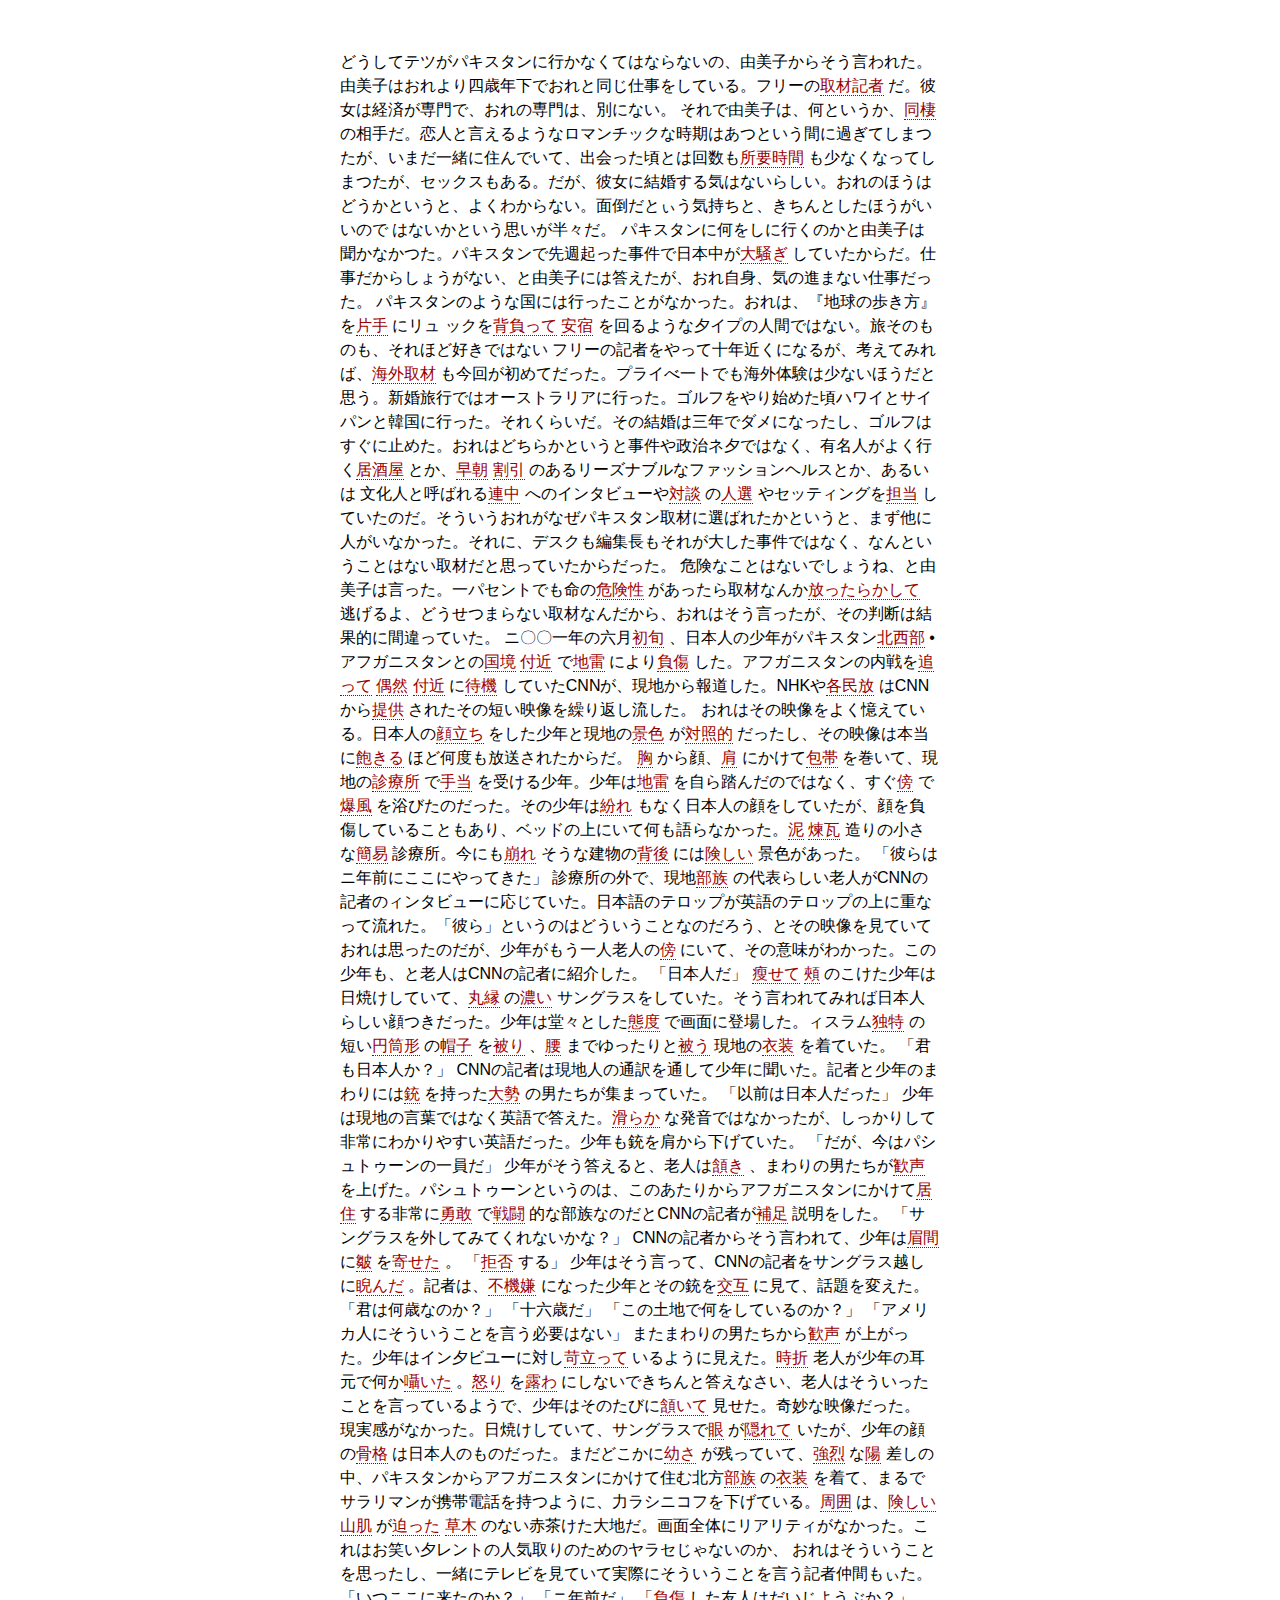
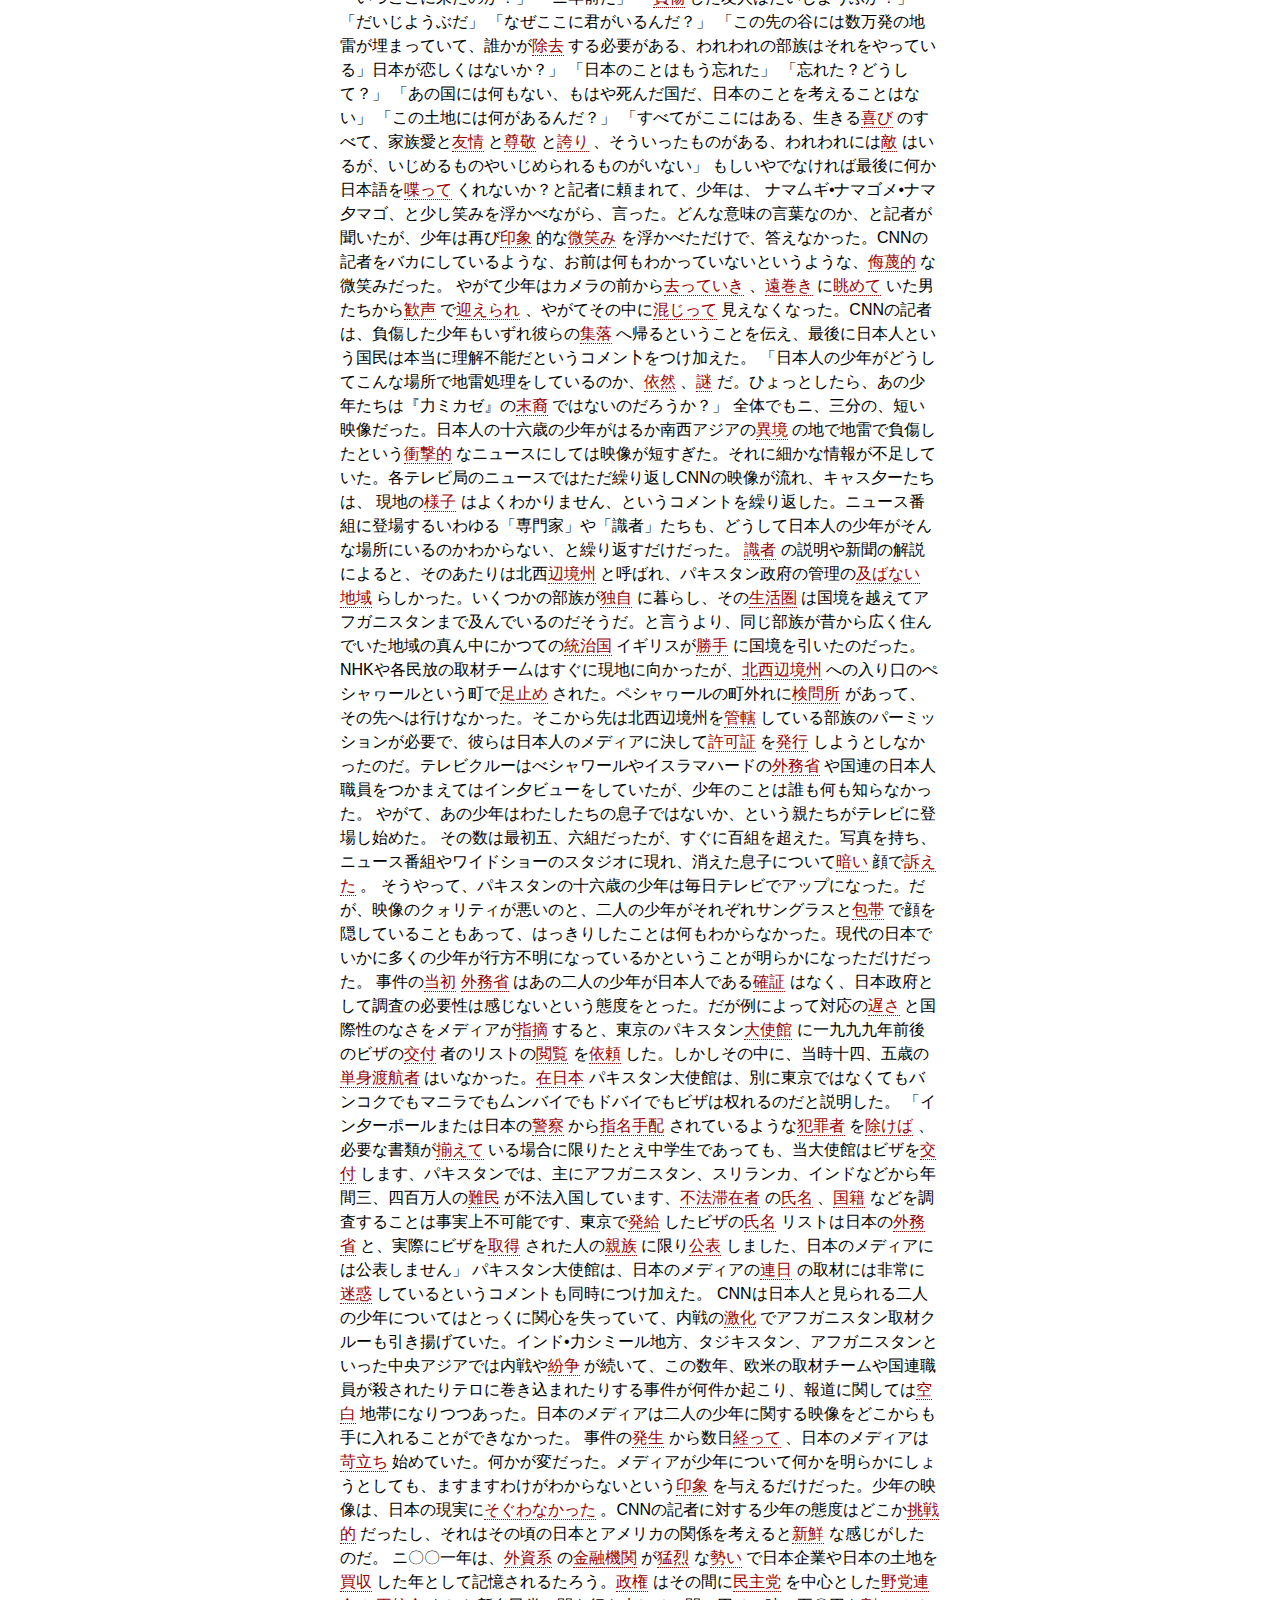
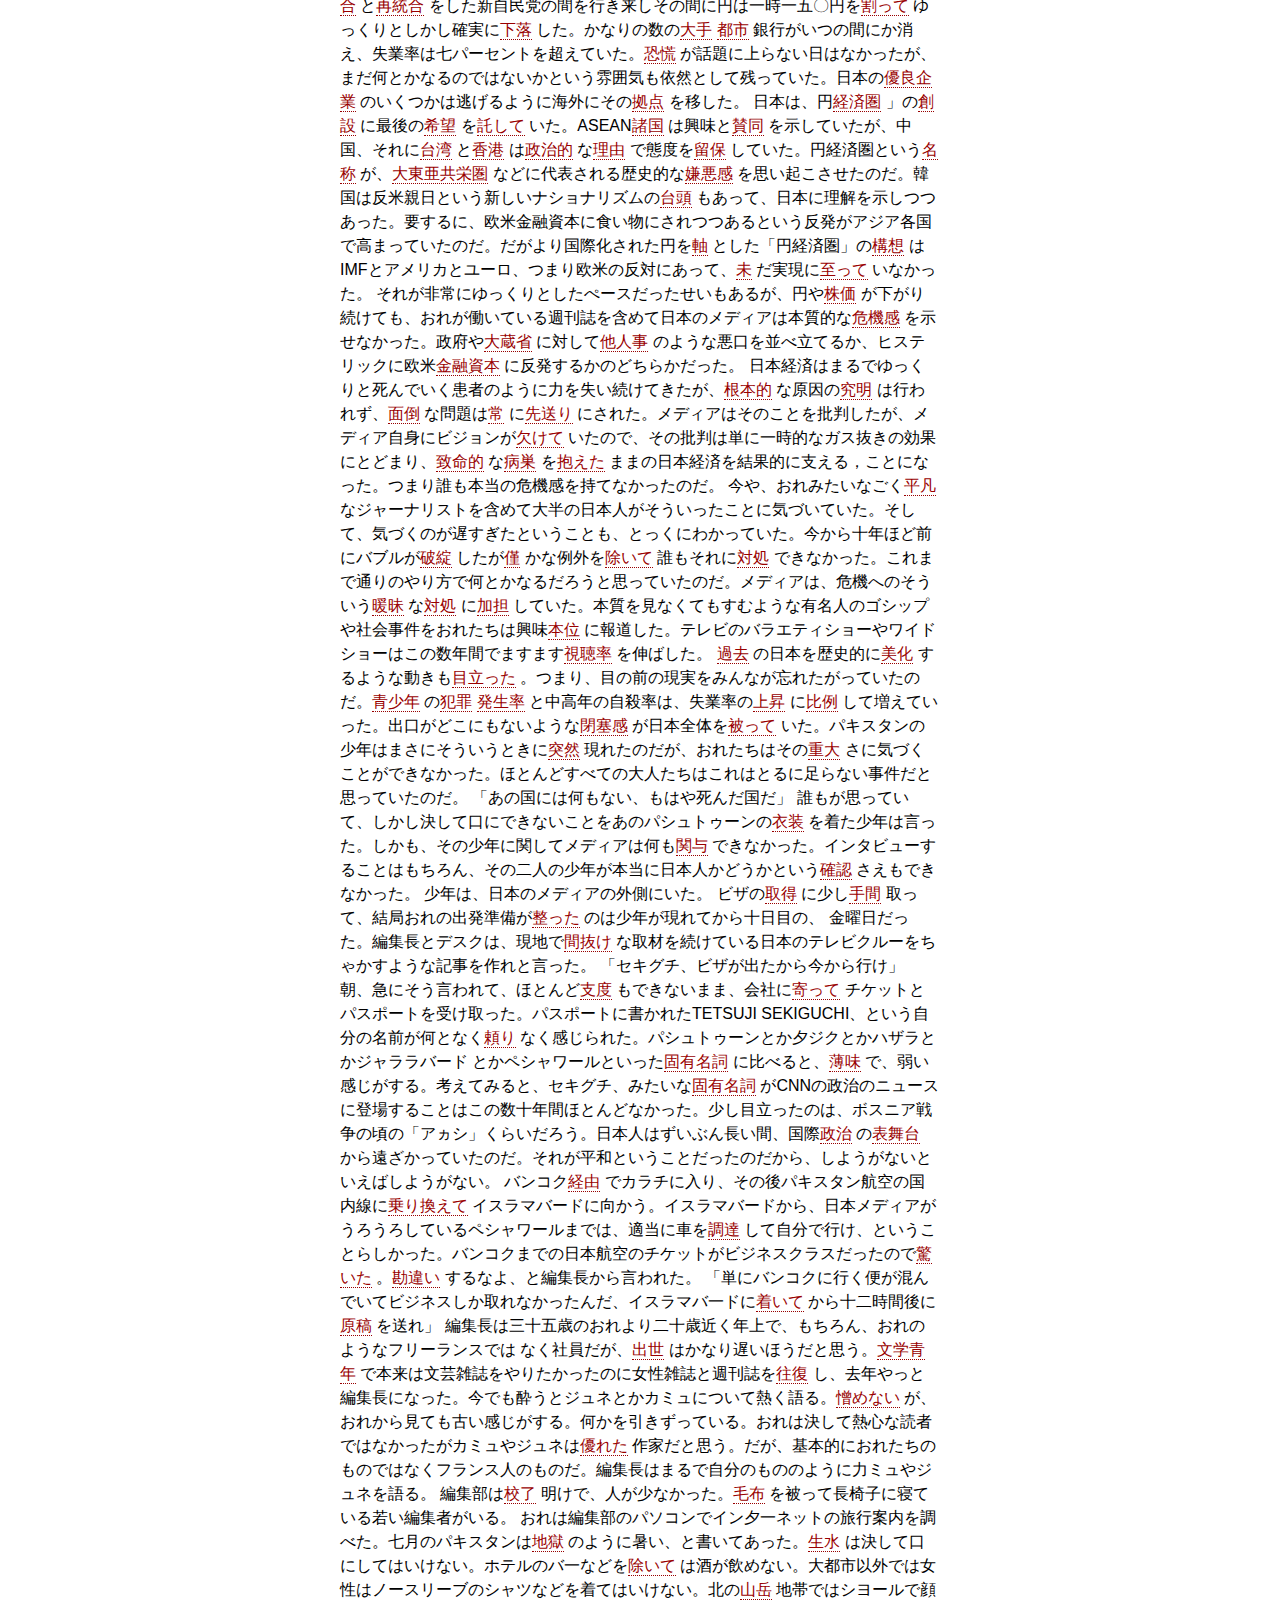
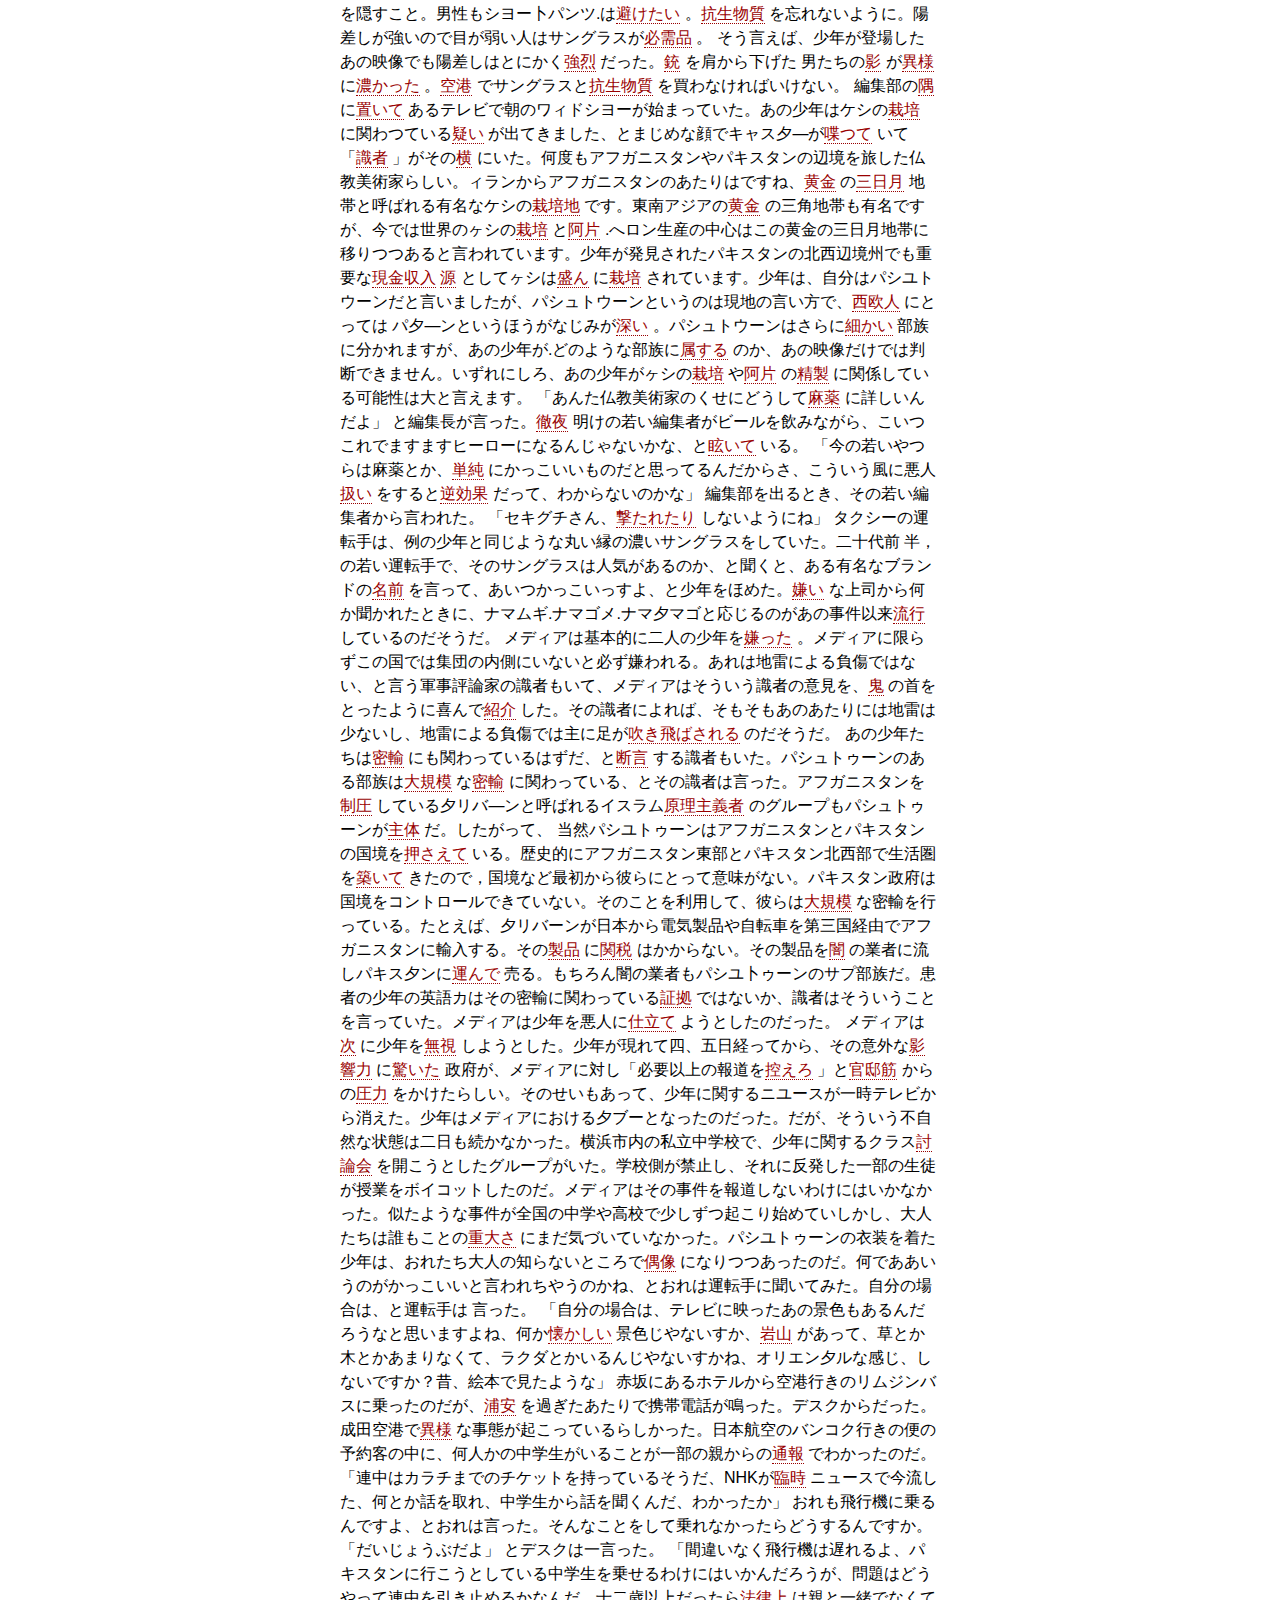
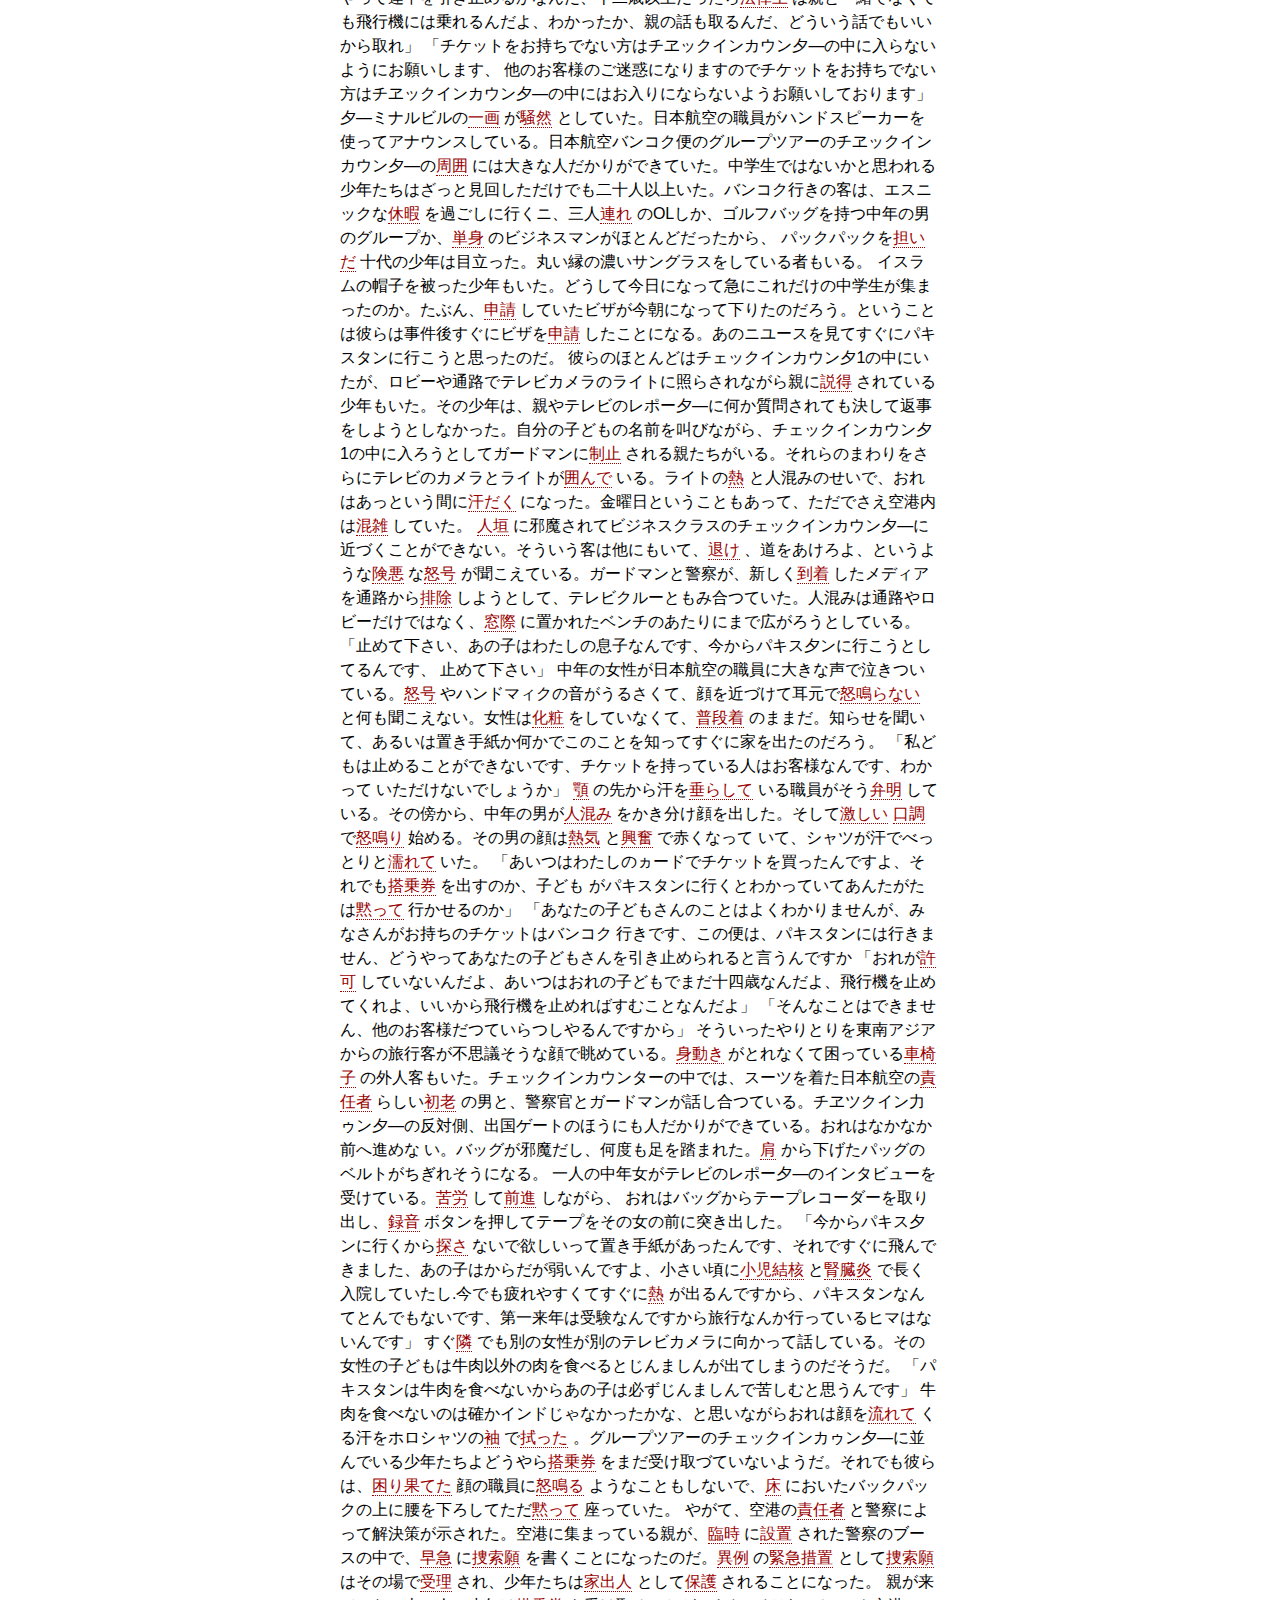
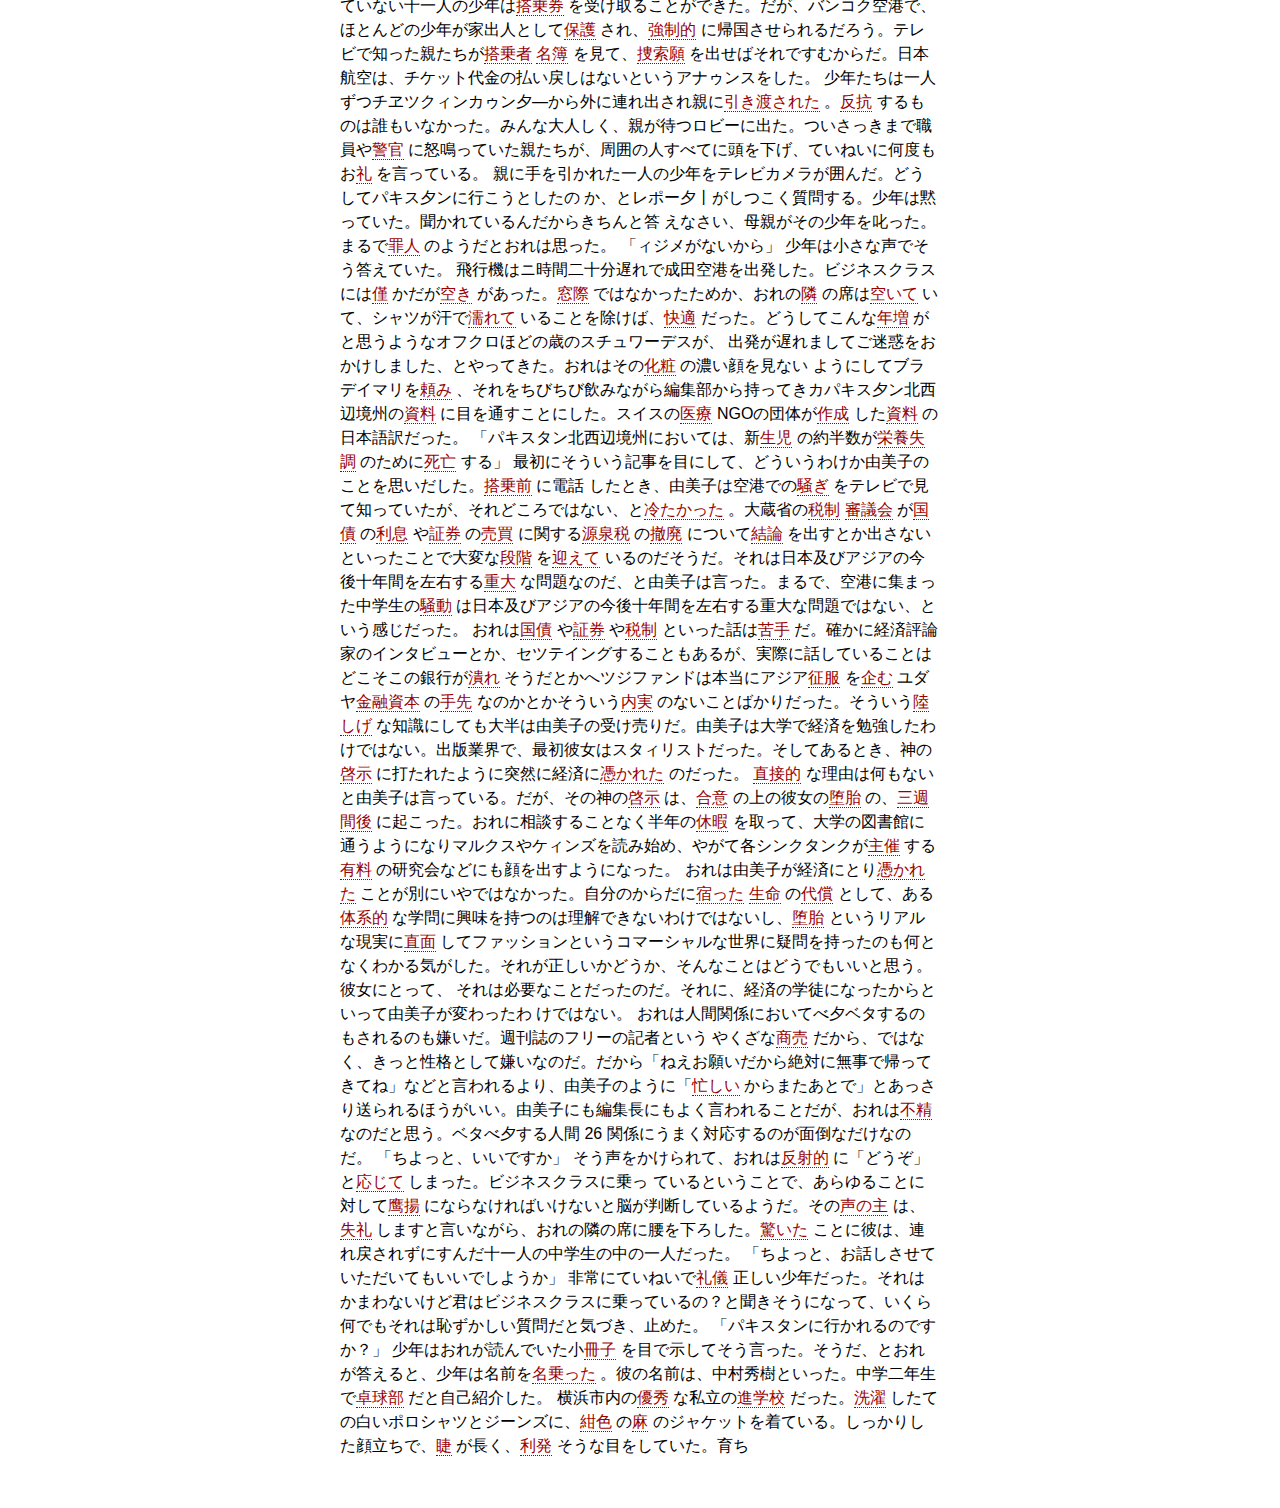
==== murakami 1-23.html @ 777ee93a "japanese text" ====
<!DOCTYPE HTML PUBLIC '-//W3C//DTD HTML 4.01//EN'

"http://www.w3.org/TR/html4/strictdtd" >

<html xmlns="http://www.w3.org/1999/xhtml" xml:lang="jp" lang="jp">

<head>

<meta http-equiv="Content-Type" content="text/html; charset=utf-8">

    <Title>

        Murakami Chapter 1

    </Title>

<link rel="stylesheet" type="text/css" href="style.css" />

</head><body>

<p id="text">


どうしてテツがパキスタンに行かなくてはならないの、由美子からそう言われた。
由美子はおれより四歳年下でおれと同じ仕事をしている。フリーの<span class="hotspot" onmouseover="tooltip.show('<strong>しゅざいきしゃ -  freelance journalist</strong>');" onmouseout="tooltip.hide();">取材記者</span>
だ。彼女は経済が専門で、おれの専門は、別にない。
それで由美子は、何というか、<span class="hotspot" onmouseover="tooltip.show('<strong>どうせい -  cohabitation</strong>');" onmouseout="tooltip.hide();">同棲</span>
の相手だ。恋人と言えるようなロマンチックな時期はあつという間に過ぎてしまつたが、いまだ一緒に住んでいて、出会った頃とは回数も<span class="hotspot" onmouseover="tooltip.show('<strong>しょようじかん -  required time</strong>');" onmouseout="tooltip.hide();">所要時間</span>
も少なくなってしまつたが、セックスもある。だが、彼女に結婚する気はないらしい。おれのほうはどうかというと、よくわからない。面倒だとぃう気持ちと、きちんとしたほうがいいので はないかという思いが半々だ。
パキスタンに何をしに行くのかと由美子は聞かなかつた。パキスタンで先週起った事件で日本中が<span class="hotspot" onmouseover="tooltip.show('<strong>おおさわぎ -  commotion</strong>');" onmouseout="tooltip.hide();">大騒ぎ</span>
していたからだ。仕事だからしょうがない、と由美子には答えたが、おれ自身、気の進まない仕事だった。
パキスタンのような国には行ったことがなかった。おれは、『地球の歩き方』を<span class="hotspot" onmouseover="tooltip.show('<strong>かたて -  one hand</strong>');" onmouseout="tooltip.hide();">片手</span>
にリュ ックを<span class="hotspot" onmouseover="tooltip.show('<strong>せおう -  be burdened</strong>');" onmouseout="tooltip.hide();">背負って</span>
<span class="hotspot" onmouseover="tooltip.show('<strong>やすやど -  cheap hotel</strong>');" onmouseout="tooltip.hide();">安宿</span>
を回るような夕イプの人間ではない。旅そのものも、それほど好きではない
フリーの記者をやって十年近くになるが、考えてみれば、<span class="hotspot" onmouseover="tooltip.show('<strong>かいがいしゅざい -  overseas reporting</strong>');" onmouseout="tooltip.hide();">海外取材</span>
も今回が初めてだった。プライべ一トでも海外体験は少ないほうだと思う。新婚旅行ではオーストラリアに行った。ゴルフをやり始めた頃ハワイとサイパンと韓国に行った。それくらいだ。その結婚は三年でダメになったし、ゴルフはすぐに止めた。おれはどちらかというと事件や政治ネ夕ではなく、有名人がよく行く<span class="hotspot" onmouseover="tooltip.show('<strong>いざかや -  izakaya</strong>');" onmouseout="tooltip.hide();">居酒屋</span>
とか、<span class="hotspot" onmouseover="tooltip.show('<strong>そうちょう -  early morning</strong>');" onmouseout="tooltip.hide();">早朝</span>
<span class="hotspot" onmouseover="tooltip.show('<strong>わりびき -  discount</strong>');" onmouseout="tooltip.hide();">割引</span>
のあるリーズナブルなファッションヘルスとか、あるいは 文化人と呼ばれる<span class="hotspot" onmouseover="tooltip.show('<strong>れんちゅう -  gang</strong>');" onmouseout="tooltip.hide();">連中</span>
へのインタビューや<span class="hotspot" onmouseover="tooltip.show('<strong>たいだん -  talk</strong>');" onmouseout="tooltip.hide();">対談</span>
の<span class="hotspot" onmouseover="tooltip.show('<strong>じんせん -  personnel selection</strong>');" onmouseout="tooltip.hide();">人選</span>
やセッティングを<span class="hotspot" onmouseover="tooltip.show('<strong>たんとう -  being in charge</strong>');" onmouseout="tooltip.hide();">担当</span>
していたのだ。そういうおれがなぜパキスタン取材に選ばれたかというと、まず他に人がいなかった。それに、デスクも編集長もそれが大した事件ではなく、なんということはない取材だと思っていたからだった。
危険なことはないでしょうね、と由美子は言った。一パセントでも命の<span class="hotspot" onmouseover="tooltip.show('<strong>きけんせい -  danger</strong>');" onmouseout="tooltip.hide();">危険性</span>
があったら取材なんか<span class="hotspot" onmouseover="tooltip.show('<strong>ほったらかし -  leave alone</strong>');" onmouseout="tooltip.hide();">放ったらかして</span>
逃げるよ、どうせつまらない取材なんだから、おれはそう言ったが、その判断は結果的に間違っていた。
ニ〇〇一年の六月<span class="hotspot" onmouseover="tooltip.show('<strong>しょじゅん -  first ten days</strong>');" onmouseout="tooltip.hide();">初旬</span>
、日本人の少年がパキスタン<span class="hotspot" onmouseover="tooltip.show('<strong>ほくせい -  northwest area</strong>');" onmouseout="tooltip.hide();">北西部</span>
•アフガニスタンとの<span class="hotspot" onmouseover="tooltip.show('<strong>こっきょう -  border</strong>');" onmouseout="tooltip.hide();">国境</span>
<span class="hotspot" onmouseover="tooltip.show('<strong>ふきん -  nearby</strong>');" onmouseout="tooltip.hide();">付近</span>
で<span class="hotspot" onmouseover="tooltip.show('<strong>じらい -  land mine</strong>');" onmouseout="tooltip.hide();">地雷</span>
により<span class="hotspot" onmouseover="tooltip.show('<strong>ふしょう -  injury</strong>');" onmouseout="tooltip.hide();">負傷</span>
した。アフガニスタンの内戦を<span class="hotspot" onmouseover="tooltip.show('<strong>おって -  later on</strong>');" onmouseout="tooltip.hide();">追って</span>
<span class="hotspot" onmouseover="tooltip.show('<strong>ぐうぜん -  coincidence</strong>');" onmouseout="tooltip.hide();">偶然</span>
<span class="hotspot" onmouseover="tooltip.show('<strong>ふきん -  nearby</strong>');" onmouseout="tooltip.hide();">付近</span>
に<span class="hotspot" onmouseover="tooltip.show('<strong>たいき -  standby</strong>');" onmouseout="tooltip.hide();">待機</span>
していたCNNが、現地から報道した。NHKや<span class="hotspot" onmouseover="tooltip.show('<strong>??? -  ???</strong>');" onmouseout="tooltip.hide();">各民放</span>
はCNNから<span class="hotspot" onmouseover="tooltip.show('<strong>ていきょう -  provide</strong>');" onmouseout="tooltip.hide();">提供</span>
されたその短い映像を繰り返し流した。
おれはその映像をよく憶えている。日本人の<span class="hotspot" onmouseover="tooltip.show('<strong>かおだち -  features</strong>');" onmouseout="tooltip.hide();">顔立ち</span>
をした少年と現地の<span class="hotspot" onmouseover="tooltip.show('<strong>けしき -  scenery</strong>');" onmouseout="tooltip.hide();">景色</span>
が<span class="hotspot" onmouseover="tooltip.show('<strong>たいしょうてき -  contrastive</strong>');" onmouseout="tooltip.hide();">対照的</span>
だったし、その映像は本当に<span class="hotspot" onmouseover="tooltip.show('<strong>あきる -  get tired</strong>');" onmouseout="tooltip.hide();">飽きる</span>
ほど何度も放送されたからだ。
<span class="hotspot" onmouseover="tooltip.show('<strong>むね -  chest</strong>');" onmouseout="tooltip.hide();">胸</span>
から顔、<span class="hotspot" onmouseover="tooltip.show('<strong>かた -  shoulder</strong>');" onmouseout="tooltip.hide();">肩</span>
にかけて<span class="hotspot" onmouseover="tooltip.show('<strong>ほうたい -  bandage</strong>');" onmouseout="tooltip.hide();">包帯</span>
を巻いて、現地の<span class="hotspot" onmouseover="tooltip.show('<strong>しんりょうしょ -  clinic</strong>');" onmouseout="tooltip.hide();">診療所</span>
で<span class="hotspot" onmouseover="tooltip.show('<strong>てあて -  medical care</strong>');" onmouseout="tooltip.hide();">手当</span>
を受ける少年。少年は<span class="hotspot" onmouseover="tooltip.show('<strong>じらい -  land mine</strong>');" onmouseout="tooltip.hide();">地雷</span>
を自ら踏んだのではなく、すぐ<span class="hotspot" onmouseover="tooltip.show('<strong>わき -  proximity</strong>');" onmouseout="tooltip.hide();">傍</span>
で<span class="hotspot" onmouseover="tooltip.show('<strong>ばくふう -  bomb blast</strong>');" onmouseout="tooltip.hide();">爆風</span>
を浴びたのだった。その少年は<span class="hotspot" onmouseover="tooltip.show('<strong>まぎれ -  confusion</strong>');" onmouseout="tooltip.hide();">紛れ</span>
もなく日本人の顔をしていたが、顔を負傷していることもあり、ベッドの上にいて何も語らなかった。<span class="hotspot" onmouseover="tooltip.show('<strong>どろ -  mud</strong>');" onmouseout="tooltip.hide();">泥</span>
<span class="hotspot" onmouseover="tooltip.show('<strong>レンガ -  brick</strong>');" onmouseout="tooltip.hide();">煉瓦</span>
造りの小さな<span class="hotspot" onmouseover="tooltip.show('<strong>かんい -  simplified</strong>');" onmouseout="tooltip.hide();">簡易</span>
診療所。今にも<span class="hotspot" onmouseover="tooltip.show('<strong>くずれ -  crumble</strong>');" onmouseout="tooltip.hide();">崩れ</span>
そうな建物の<span class="hotspot" onmouseover="tooltip.show('<strong>はいご -  background</strong>');" onmouseout="tooltip.hide();">背後</span>
には<span class="hotspot" onmouseover="tooltip.show('<strong>けわしい -  bold or critical or steep</strong>');" onmouseout="tooltip.hide();">険しい</span>
景色があった。
「彼らはニ年前にここにやってきた」
診療所の外で、現地<span class="hotspot" onmouseover="tooltip.show('<strong>ぶぞく -  tribe</strong>');" onmouseout="tooltip.hide();">部族</span>
の代表らしい老人がCNNの記者のィンタビューに応じていた。日本語のテロップが英語のテロップの上に重なって流れた。「彼ら」というのはどういうことなのだろう、とその映像を見ていておれは思ったのだが、少年がもう一人老人の<span class="hotspot" onmouseover="tooltip.show('<strong>わき -  proximity</strong>');" onmouseout="tooltip.hide();">傍</span>
にいて、その意味がわかった。この少年も、と老人はCNNの記者に紹介した。
「日本人だ」
<span class="hotspot" onmouseover="tooltip.show('<strong>やせる -  thin</strong>');" onmouseout="tooltip.hide();">瘦せて</span>
<span class="hotspot" onmouseover="tooltip.show('<strong>ほお -  cheek</strong>');" onmouseout="tooltip.hide();">頰</span>
のこけた少年は日焼けしていて、<span class="hotspot" onmouseover="tooltip.show('<strong>まるふち -  round rim</strong>');" onmouseout="tooltip.hide();">丸縁</span>
の<span class="hotspot" onmouseover="tooltip.show('<strong>こい -  strong</strong>');" onmouseout="tooltip.hide();">濃い</span>
サングラスをしていた。そう言われてみれば日本人らしい顔つきだった。少年は堂々とした<span class="hotspot" onmouseover="tooltip.show('<strong>たいど -  attitude</strong>');" onmouseout="tooltip.hide();">態度</span>
で画面に登場した。ィスラム<span class="hotspot" onmouseover="tooltip.show('<strong>どくとく -  peculiar</strong>');" onmouseout="tooltip.hide();">独特</span>
の短い<span class="hotspot" onmouseover="tooltip.show('<strong>えんとうけい -  cylindrical</strong>');" onmouseout="tooltip.hide();">円筒形</span>
の<span class="hotspot" onmouseover="tooltip.show('<strong>ぼうし -  hat</strong>');" onmouseout="tooltip.hide();">帽子</span>
を<span class="hotspot" onmouseover="tooltip.show('<strong>かぶり -  cover</strong>');" onmouseout="tooltip.hide();">被り</span>
、<span class="hotspot" onmouseover="tooltip.show('<strong>コシ -  back</strong>');" onmouseout="tooltip.hide();">腰</span>
までゆったりと<span class="hotspot" onmouseover="tooltip.show('<strong>おおう -  cover</strong>');" onmouseout="tooltip.hide();">被う</span>
現地の<span class="hotspot" onmouseover="tooltip.show('<strong>いしょう -  apparel</strong>');" onmouseout="tooltip.hide();">衣装</span>
を着ていた。
「君も日本人か？」
CNNの記者は現地人の通訳を通して少年に聞いた。記者と少年のまわりには<span class="hotspot" onmouseover="tooltip.show('<strong>じゅう -  gun</strong>');" onmouseout="tooltip.hide();">銃</span>
を持った<span class="hotspot" onmouseover="tooltip.show('<strong>たいせい -  general trend</strong>');" onmouseout="tooltip.hide();">大勢</span>
の男たちが集まっていた。
「以前は日本人だった」
少年は現地の言葉ではなく英語で答えた。<span class="hotspot" onmouseover="tooltip.show('<strong>なめらか -  fluently</strong>');" onmouseout="tooltip.hide();">滑らか</span>
な発音ではなかったが、しっかりして非常にわかりやすい英語だった。少年も銃を肩から下げていた。
「だが、今はパシュトゥーンの一員だ」
少年がそう答えると、老人は<span class="hotspot" onmouseover="tooltip.show('<strong>うなずき -  nod</strong>');" onmouseout="tooltip.hide();">頷き</span>
、まわりの男たちが<span class="hotspot" onmouseover="tooltip.show('<strong>かんせい -  cheer</strong>');" onmouseout="tooltip.hide();">歓声</span>
を上げた。パシュトゥーンというのは、このあたりからアフガニスタンにかけて<span class="hotspot" onmouseover="tooltip.show('<strong>きょじゅうする -  reside</strong>');" onmouseout="tooltip.hide();">居住</span>
する非常に<span class="hotspot" onmouseover="tooltip.show('<strong>ゆうかん -  heroic</strong>');" onmouseout="tooltip.hide();">勇敢</span>
で<span class="hotspot" onmouseover="tooltip.show('<strong>せんとう -  battle</strong>');" onmouseout="tooltip.hide();">戦闘</span>
的な部族なのだとCNNの記者が<span class="hotspot" onmouseover="tooltip.show('<strong>ほそく -  supplement</strong>');" onmouseout="tooltip.hide();">補足</span>
説明をした。
「サングラスを外してみてくれないかな？」
CNNの記者からそう言われて、少年は<span class="hotspot" onmouseover="tooltip.show('<strong>みけん -  between eye brows</strong>');" onmouseout="tooltip.hide();">眉間</span>
に<span class="hotspot" onmouseover="tooltip.show('<strong>しわ -  wrinkles</strong>');" onmouseout="tooltip.hide();">皺</span>
を<span class="hotspot" onmouseover="tooltip.show('<strong>よせた -  unwrinkle??</strong>');" onmouseout="tooltip.hide();">寄せた</span>
。
「<span class="hotspot" onmouseover="tooltip.show('<strong>きょひ -  refusal</strong>');" onmouseout="tooltip.hide();">拒否</span>
する」
少年はそう言って、CNNの記者をサングラス越しに<span class="hotspot" onmouseover="tooltip.show('<strong>にらん -  stare</strong>');" onmouseout="tooltip.hide();">睨んだ</span>
。記者は、<span class="hotspot" onmouseover="tooltip.show('<strong>ふきげん -  pout</strong>');" onmouseout="tooltip.hide();">不機嫌</span>
になった少年とその銃を<span class="hotspot" onmouseover="tooltip.show('<strong>こうご -  mutual</strong>');" onmouseout="tooltip.hide();">交互</span>
に見て、話題を変えた。
「君は何歳なのか？」
「十六歳だ」
「この土地で何をしているのか？」
「アメリカ人にそういうことを言う必要はない」
またまわりの男たちから<span class="hotspot" onmouseover="tooltip.show('<strong>かんせい -  cheer</strong>');" onmouseout="tooltip.hide();">歓声</span>
が上がった。少年はイン夕ビユーに対し<span class="hotspot" onmouseover="tooltip.show('<strong>いらだた -  fidgety</strong>');" onmouseout="tooltip.hide();">苛立って</span>
いるように見えた。<span class="hotspot" onmouseover="tooltip.show('<strong>ときおり -  sometimes</strong>');" onmouseout="tooltip.hide();">時折</span>
老人が少年の耳元で何か<span class="hotspot" onmouseover="tooltip.show('<strong>ささやき -  whisper</strong>');" onmouseout="tooltip.hide();">囁いた</span>
。<span class="hotspot" onmouseover="tooltip.show('<strong>いかり -  anger</strong>');" onmouseout="tooltip.hide();">怒り</span>
を<span class="hotspot" onmouseover="tooltip.show('<strong>あらわ -  naked</strong>');" onmouseout="tooltip.hide();">露わ</span>
にしないできちんと答えなさい、老人はそういったことを言っているようで、少年はそのたびに<span class="hotspot" onmouseover="tooltip.show('<strong>うなずいて -  nod</strong>');" onmouseout="tooltip.hide();">頷いて</span>
見せた。奇妙な映像だった。 現実感がなかった。日焼けしていて、サングラスで<span class="hotspot" onmouseover="tooltip.show('<strong>まなこ -  eyeball</strong>');" onmouseout="tooltip.hide();">眼</span>
が<span class="hotspot" onmouseover="tooltip.show('<strong>かくれ -  hide</strong>');" onmouseout="tooltip.hide();">隠れて</span>
いたが、少年の顔の<span class="hotspot" onmouseover="tooltip.show('<strong>こっかく -  framework</strong>');" onmouseout="tooltip.hide();">骨格</span>
は日本人のものだった。まだどこかに<span class="hotspot" onmouseover="tooltip.show('<strong>おさなさ -  young??</strong>');" onmouseout="tooltip.hide();">幼さ</span>
が残っていて、<span class="hotspot" onmouseover="tooltip.show('<strong>きょうれつ -  severe</strong>');" onmouseout="tooltip.hide();">強烈</span>
な<span class="hotspot" onmouseover="tooltip.show('<strong>ひ -  sun</strong>');" onmouseout="tooltip.hide();">陽</span>
差しの中、パキスタンからアフガニスタンにかけて住む北方<span class="hotspot" onmouseover="tooltip.show('<strong>ぶぞく -  tribe</strong>');" onmouseout="tooltip.hide();">部族</span>
の<span class="hotspot" onmouseover="tooltip.show('<strong>いしょう -  apparel</strong>');" onmouseout="tooltip.hide();">衣装</span>
を着て、まるでサラリマンが携帯電話を持つように、力ラシニコフを下げている。<span class="hotspot" onmouseover="tooltip.show('<strong>しゅうい -  surroundings</strong>');" onmouseout="tooltip.hide();">周囲</span>
は、<span class="hotspot" onmouseover="tooltip.show('<strong>けわしい -  bold or critical or steep</strong>');" onmouseout="tooltip.hide();">険しい</span>
<span class="hotspot" onmouseover="tooltip.show('<strong>やまはだ -  hillside</strong>');" onmouseout="tooltip.hide();">山肌</span>
が<span class="hotspot" onmouseover="tooltip.show('<strong>せまる -  approach</strong>');" onmouseout="tooltip.hide();">迫った</span>
<span class="hotspot" onmouseover="tooltip.show('<strong>そうもく -  grass and trees</strong>');" onmouseout="tooltip.hide();">草木</span>
のない赤茶けた大地だ。画面全体にリアリティがなかった。これはお笑い夕レントの人気取りのためのヤラセじゃないのか、 おれはそういうことを思ったし、一緒にテレビを見ていて実際にそういうことを言う記者仲間もぃた。
「いつここに来たのか？」
「ニ年前だ」
「<span class="hotspot" onmouseover="tooltip.show('<strong>ふしょう -  injury</strong>');" onmouseout="tooltip.hide();">負傷</span>
した友人はだいじようぶか？」
「だいじようぶだ」
「なぜここに君がいるんだ？」
「この先の谷には数万発の地雷が埋まっていて、誰かが<span class="hotspot" onmouseover="tooltip.show('<strong>じょきょ -  removal</strong>');" onmouseout="tooltip.hide();">除去</span>
する必要がある、われわれの部族はそれをやっている」日本が恋しくはないか？」
「日本のことはもう忘れた」
「忘れた？どうして？」
「あの国には何もない、もはや死んだ国だ、日本のことを考えることはない」
「この土地には何があるんだ？」
「すべてがここにはある、生きる<span class="hotspot" onmouseover="tooltip.show('<strong>よろこび -  delight</strong>');" onmouseout="tooltip.hide();">喜び</span>
のすべて、家族愛と<span class="hotspot" onmouseover="tooltip.show('<strong>ゆうじょう -  friendship</strong>');" onmouseout="tooltip.hide();">友情</span>
と<span class="hotspot" onmouseover="tooltip.show('<strong>そんけい -  respect</strong>');" onmouseout="tooltip.hide();">尊敬</span>
と<span class="hotspot" onmouseover="tooltip.show('<strong>ほこり -  pride</strong>');" onmouseout="tooltip.hide();">誇り</span>
、そういったものがある、われわれには<span class="hotspot" onmouseover="tooltip.show('<strong>てき -  enemy</strong>');" onmouseout="tooltip.hide();">敵</span>
はいるが、いじめるものやいじめられるものがいない」
もしいやでなければ最後に何か日本語を<span class="hotspot" onmouseover="tooltip.show('<strong>しゃべくる -  chat</strong>');" onmouseout="tooltip.hide();">喋って</span>
くれないか？と記者に頼まれて、少年は、
ナマ厶ギ•ナマゴメ•ナマ夕マゴ、と少し笑みを浮かべながら、言った。どんな意味の言葉なのか、と記者が聞いたが、少年は再び<span class="hotspot" onmouseover="tooltip.show('<strong>いんしょう -  impress</strong>');" onmouseout="tooltip.hide();">印象</span>
的な<span class="hotspot" onmouseover="tooltip.show('<strong>ほほ笑み -  smile</strong>');" onmouseout="tooltip.hide();">微笑み</span>
を浮かべただけで、答えなかった。CNNの記者をバカにしているような、お前は何もわかっていないというような、<span class="hotspot" onmouseover="tooltip.show('<strong>ぶべつてき -  insulting</strong>');" onmouseout="tooltip.hide();">侮蔑的</span>
な微笑みだった。
やがて少年はカメラの前から<span class="hotspot" onmouseover="tooltip.show('<strong>去っていき -  left</strong>');" onmouseout="tooltip.hide();">去っていき</span>
、<span class="hotspot" onmouseover="tooltip.show('<strong>とおまき -  surrounding at a distance</strong>');" onmouseout="tooltip.hide();">遠巻き</span>
に<span class="hotspot" onmouseover="tooltip.show('<strong>ながめる -  look at</strong>');" onmouseout="tooltip.hide();">眺めて</span>
いた男たちから<span class="hotspot" onmouseover="tooltip.show('<strong>かんせい -  cheer</strong>');" onmouseout="tooltip.hide();">歓声</span>
で<span class="hotspot" onmouseover="tooltip.show('<strong>むかえ -  meeting</strong>');" onmouseout="tooltip.hide();">迎えられ</span>
、やがてその中に<span class="hotspot" onmouseover="tooltip.show('<strong>まじり -  mix</strong>');" onmouseout="tooltip.hide();">混じって</span>
見えなくなった。CNNの記者は、負傷した少年もいずれ彼らの<span class="hotspot" onmouseover="tooltip.show('<strong>しゅうらく -  village</strong>');" onmouseout="tooltip.hide();">集落</span>
へ帰るということを伝え、最後に日本人という国民は本当に理解不能だというコメン卜をつけ加えた。
「日本人の少年がどうしてこんな場所で地雷処理をしているのか、<span class="hotspot" onmouseover="tooltip.show('<strong>いぜん -  as it has been</strong>');" onmouseout="tooltip.hide();">依然</span>
、<span class="hotspot" onmouseover="tooltip.show('<strong>なぞ -  mystery</strong>');" onmouseout="tooltip.hide();">謎</span>
だ。ひょっとしたら、あの少年たちは『力ミカゼ』の<span class="hotspot" onmouseover="tooltip.show('<strong>まつえい -  descendant</strong>');" onmouseout="tooltip.hide();">末裔</span>
ではないのだろうか？」
全体でもニ、三分の、短い映像だった。日本人の十六歳の少年がはるか南西アジアの<span class="hotspot" onmouseover="tooltip.show('<strong>いきょう -  foreign</strong>');" onmouseout="tooltip.hide();">異境</span>
の地で地雷で負傷したという<span class="hotspot" onmouseover="tooltip.show('<strong>しょうげきてき -  devasting</strong>');" onmouseout="tooltip.hide();">衝撃的</span>
なニュースにしては映像が短すぎた。それに細かな情報が不足していた。各テレビ局のニュースではただ繰り返しCNNの映像が流れ、キャス夕ーたちは、 現地の<span class="hotspot" onmouseover="tooltip.show('<strong>ようす -  situation</strong>');" onmouseout="tooltip.hide();">様子</span>
はよくわかりません、というコメントを繰り返した。ニュース番組に登場するいわゆる「専門家」や「識者」たちも、どうして日本人の少年がそんな場所にいるのかわからない、と繰り返すだけだった。
<span class="hotspot" onmouseover="tooltip.show('<strong>しきしゃ -  informed person</strong>');" onmouseout="tooltip.hide();">識者</span>
の説明や新聞の解説によると、そのあたりは北西<span class="hotspot" onmouseover="tooltip.show('<strong>へんきょう -  remote region</strong>');" onmouseout="tooltip.hide();">辺境州</span>
と呼ばれ、パキスタン政府の管理の<span class="hotspot" onmouseover="tooltip.show('<strong>およばない -  unnecessary</strong>');" onmouseout="tooltip.hide();">及ばない</span>
<span class="hotspot" onmouseover="tooltip.show('<strong>ちいき -  region</strong>');" onmouseout="tooltip.hide();">地域</span>
らしかった。いくつかの部族が<span class="hotspot" onmouseover="tooltip.show('<strong>どくじ -  original</strong>');" onmouseout="tooltip.hide();">独自</span>
に暮らし、その<span class="hotspot" onmouseover="tooltip.show('<strong>せいかつけん -  sphere of existence</strong>');" onmouseout="tooltip.hide();">生活圏</span>
は国境を越えてアフガニスタンまで及んでいるのだそうだ。と言うより、同じ部族が昔から広く住んでいた地域の真ん中にかつての<span class="hotspot" onmouseover="tooltip.show('<strong>とうちこく -  governing country</strong>');" onmouseout="tooltip.hide();">統治国</span>
イギリスが<span class="hotspot" onmouseover="tooltip.show('<strong>かって -  convenience</strong>');" onmouseout="tooltip.hide();">勝手</span>
に国境を引いたのだった。
NHKや各民放の取材チー厶はすぐに現地に向かったが、<span class="hotspot" onmouseover="tooltip.show('<strong>ほくせいへんきょう -  remote northwest region</strong>');" onmouseout="tooltip.hide();">北西辺境州</span>
への入り口のぺシャヮールという町で<span class="hotspot" onmouseover="tooltip.show('<strong>あしどめ -  house arrest</strong>');" onmouseout="tooltip.hide();">足止め</span>
された。ペシャヮールの町外れに<span class="hotspot" onmouseover="tooltip.show('<strong>けんもんじょ -  check station</strong>');" onmouseout="tooltip.hide();">検問所</span>
があって、その先へは行けなかった。そこから先は北西辺境州を<span class="hotspot" onmouseover="tooltip.show('<strong>かんかつ -  control</strong>');" onmouseout="tooltip.hide();">管轄</span>
している部族のパーミッションが必要で、彼らは日本人のメディアに決して<span class="hotspot" onmouseover="tooltip.show('<strong>きょかしょう -  permit</strong>');" onmouseout="tooltip.hide();">許可証</span>
を<span class="hotspot" onmouseover="tooltip.show('<strong>はっこう -  issue</strong>');" onmouseout="tooltip.hide();">発行</span>
しようとしなかったのだ。テレビクルーはべシャワールやイスラマハードの<span class="hotspot" onmouseover="tooltip.show('<strong>がいむしょう -  Ministry of Foreign Affairs</strong>');" onmouseout="tooltip.hide();">外務省</span>
や国連の日本人職員をつかまえてはイン夕ビューをしていたが、少年のことは誰も何も知らなかった。
やがて、あの少年はわたしたちの息子ではないか、という親たちがテレビに登場し始めた。 その数は最初五、六組だったが、すぐに百組を超えた。写真を持ち、ニュース番組やワイドショーのスタジオに現れ、消えた息子について<span class="hotspot" onmouseover="tooltip.show('<strong>くらい -  dark</strong>');" onmouseout="tooltip.hide();">暗い</span>
顔で<span class="hotspot" onmouseover="tooltip.show('<strong>うったえ -  lawsuit</strong>');" onmouseout="tooltip.hide();">訴えた</span>
。
そうやって、パキスタンの十六歳の少年は毎日テレビでアップになった。だが、映像のクォリティが悪いのと、二人の少年がそれぞれサングラスと<span class="hotspot" onmouseover="tooltip.show('<strong>ほうたい -  bandage</strong>');" onmouseout="tooltip.hide();">包帯</span>
で顔を隠していることもあって、はっきりしたことは何もわからなかった。現代の日本でいかに多くの少年が行方不明になっているかということが明らかになっただけだった。
事件の<span class="hotspot" onmouseover="tooltip.show('<strong>とうしょ -  at the beginning</strong>');" onmouseout="tooltip.hide();">当初</span>
<span class="hotspot" onmouseover="tooltip.show('<strong>がいむしょう -  Ministry of Foreign Affairs</strong>');" onmouseout="tooltip.hide();">外務省</span>
はあの二人の少年が日本人である<span class="hotspot" onmouseover="tooltip.show('<strong>かくしょう -  proof</strong>');" onmouseout="tooltip.hide();">確証</span>
はなく、日本政府として調査の必要性は感じないという態度をとった。だが例によって対応の<span class="hotspot" onmouseover="tooltip.show('<strong>おそさ -  slowness</strong>');" onmouseout="tooltip.hide();">遅さ</span>
と国際性のなさをメディアが<span class="hotspot" onmouseover="tooltip.show('<strong>してき -  pointout</strong>');" onmouseout="tooltip.hide();">指摘</span>
すると、東京のパキスタン<span class="hotspot" onmouseover="tooltip.show('<strong>たいしかん -  embassy</strong>');" onmouseout="tooltip.hide();">大使館</span>
に一九九九年前後のビザの<span class="hotspot" onmouseover="tooltip.show('<strong>こうふ -  deliver</strong>');" onmouseout="tooltip.hide();">交付</span>
者のリストの<span class="hotspot" onmouseover="tooltip.show('<strong>えつらん -  inspection</strong>');" onmouseout="tooltip.hide();">閲覧</span>
を<span class="hotspot" onmouseover="tooltip.show('<strong>いらい -  request</strong>');" onmouseout="tooltip.hide();">依頼</span>
した。しかしその中に、当時十四、五歳の<span class="hotspot" onmouseover="tooltip.show('<strong>たんしんとこうしゃ -  single passenger</strong>');" onmouseout="tooltip.hide();">単身渡航者</span>
はいなかった。<span class="hotspot" onmouseover="tooltip.show('<strong>ざいにち -  living in japan</strong>');" onmouseout="tooltip.hide();">在日本</span>
パキスタン大使館は、別に東京ではなくてもバンコクでもマニラでも厶ンバイでもドバイでもビザは权れるのだと説明した。
「イン夕ーポールまたは日本の<span class="hotspot" onmouseover="tooltip.show('<strong>けいさつ -  police certification</strong>');" onmouseout="tooltip.hide();">警察</span>
から<span class="hotspot" onmouseover="tooltip.show('<strong>しめいてはい -  wanted by police</strong>');" onmouseout="tooltip.hide();">指名手配</span>
されているような<span class="hotspot" onmouseover="tooltip.show('<strong>はんざいしゃ -  criminal</strong>');" onmouseout="tooltip.hide();">犯罪者</span>
を<span class="hotspot" onmouseover="tooltip.show('<strong>よけば -  avoid</strong>');" onmouseout="tooltip.hide();">除けば</span>
、必要な書類が<span class="hotspot" onmouseover="tooltip.show('<strong>そろえて -  organize</strong>');" onmouseout="tooltip.hide();">揃えて</span>
いる場合に限りたとえ中学生であっても、当大使館はビザを<span class="hotspot" onmouseover="tooltip.show('<strong>こうふ -  deliver</strong>');" onmouseout="tooltip.hide();">交付</span>
します、パキスタンでは、主にアフガニスタン、スリランカ、インドなどから年間三、四百万人の<span class="hotspot" onmouseover="tooltip.show('<strong>なんみん -  refugee</strong>');" onmouseout="tooltip.hide();">難民</span>
が不法入国しています、<span class="hotspot" onmouseover="tooltip.show('<strong>ふほうたいざいしゃ -  illegal resident</strong>');" onmouseout="tooltip.hide();">不法滞在者</span>
の<span class="hotspot" onmouseover="tooltip.show('<strong>しめい -  full name</strong>');" onmouseout="tooltip.hide();">氏名</span>
、<span class="hotspot" onmouseover="tooltip.show('<strong>こくせき -  nationality</strong>');" onmouseout="tooltip.hide();">国籍</span>
などを調査することは事実上不可能です、東京で<span class="hotspot" onmouseover="tooltip.show('<strong>はっきゅう -  issue</strong>');" onmouseout="tooltip.hide();">発給</span>
したビザの<span class="hotspot" onmouseover="tooltip.show('<strong>しめい -  full name</strong>');" onmouseout="tooltip.hide();">氏名</span>
リストは日本の<span class="hotspot" onmouseover="tooltip.show('<strong>がいむしょう -  Ministry of Foreign Affairs</strong>');" onmouseout="tooltip.hide();">外務省</span>
と、実際にビザを<span class="hotspot" onmouseover="tooltip.show('<strong>しゅとく -  acquisition</strong>');" onmouseout="tooltip.hide();">取得</span>
された人の<span class="hotspot" onmouseover="tooltip.show('<strong>しんぞく -  relative</strong>');" onmouseout="tooltip.hide();">親族</span>
に限り<span class="hotspot" onmouseover="tooltip.show('<strong>こうひょう -   official announcement</strong>');" onmouseout="tooltip.hide();">公表</span>
しました、日本のメディアには公表しません」
パキスタン大使館は、日本のメディアの<span class="hotspot" onmouseover="tooltip.show('<strong>れんじつ -  day after day</strong>');" onmouseout="tooltip.hide();">連日</span>
の取材には非常に<span class="hotspot" onmouseover="tooltip.show('<strong>めいわく -  troublesome</strong>');" onmouseout="tooltip.hide();">迷惑</span>
しているというコメントも同時につけ加えた。
CNNは日本人と見られる二人の少年についてはとっくに関心を失っていて、内戦の<span class="hotspot" onmouseover="tooltip.show('<strong>げきか -  intensification</strong>');" onmouseout="tooltip.hide();">激化</span>
でアフガニスタン取材クルーも引き揚げていた。インド•力シミール地方、タジキスタン、アフガニスタンといった中央アジアでは内戦や<span class="hotspot" onmouseover="tooltip.show('<strong>ふんそう -  dispute</strong>');" onmouseout="tooltip.hide();">紛争</span>
が続いて、この数年、欧米の取材チームや国連職員が殺されたりテロに巻き込まれたりする事件が何件か起こり、報道に関しては<span class="hotspot" onmouseover="tooltip.show('<strong>くうはく -  empty</strong>');" onmouseout="tooltip.hide();">空白</span>
地帯になりつつあった。日本のメディアは二人の少年に関する映像をどこからも手に入れることができなかった。
事件の<span class="hotspot" onmouseover="tooltip.show('<strong>はっせい -  outbreak</strong>');" onmouseout="tooltip.hide();">発生</span>
から数日<span class="hotspot" onmouseover="tooltip.show('<strong>たって -  pass</strong>');" onmouseout="tooltip.hide();">経って</span>
、日本のメディアは<span class="hotspot" onmouseover="tooltip.show('<strong>いらだち -  irritation</strong>');" onmouseout="tooltip.hide();">苛立ち</span>
始めていた。何かが変だった。メディアが少年について何かを明らかにしょうとしても、ますますわけがわからないという<span class="hotspot" onmouseover="tooltip.show('<strong>いんしょう -  impress</strong>');" onmouseout="tooltip.hide();">印象</span>
を与えるだけだった。少年の映像は、日本の現実に<span class="hotspot" onmouseover="tooltip.show('<strong>そぐわなかった -  unsuitable</strong>');" onmouseout="tooltip.hide();">そぐわなかった</span>
。CNNの記者に対する少年の態度はどこか<span class="hotspot" onmouseover="tooltip.show('<strong>ちょうせんてき -  defiant</strong>');" onmouseout="tooltip.hide();">挑戦的</span>
だったし、それはその頃の日本とアメリカの関係を考えると<span class="hotspot" onmouseover="tooltip.show('<strong>しんせん -  fresh</strong>');" onmouseout="tooltip.hide();">新鮮</span>
な感じがしたのだ。
ニ〇〇一年は、<span class="hotspot" onmouseover="tooltip.show('<strong>がいしけい -  foreign capital group</strong>');" onmouseout="tooltip.hide();">外資系</span>
の<span class="hotspot" onmouseover="tooltip.show('<strong>きんゆうきかん -  financial facilities</strong>');" onmouseout="tooltip.hide();">金融機関</span>
が<span class="hotspot" onmouseover="tooltip.show('<strong>もうれつ -  violent</strong>');" onmouseout="tooltip.hide();">猛烈</span>
な<span class="hotspot" onmouseover="tooltip.show('<strong>いきおい -  vigor</strong>');" onmouseout="tooltip.hide();">勢い</span>
で日本企業や日本の土地を<span class="hotspot" onmouseover="tooltip.show('<strong>ばいしゅう -  takeover</strong>');" onmouseout="tooltip.hide();">買収</span>
した年として記憶されるたろう。<span class="hotspot" onmouseover="tooltip.show('<strong>せいけん -  political power</strong>');" onmouseout="tooltip.hide();">政権</span>
はその間に<span class="hotspot" onmouseover="tooltip.show('<strong>みんしゅとう -  Democratic Party</strong>');" onmouseout="tooltip.hide();">民主党</span>
を中心とした<span class="hotspot" onmouseover="tooltip.show('<strong>やとうれんごう -  opposition alliance</strong>');" onmouseout="tooltip.hide();">野党連合</span>
と<span class="hotspot" onmouseover="tooltip.show('<strong>さいとうごう -  reintegration</strong>');" onmouseout="tooltip.hide();">再統合</span>
をした新自民党の間を行き来しその間に円は一時一五〇円を<span class="hotspot" onmouseover="tooltip.show('<strong>わって -  interrupt</strong>');" onmouseout="tooltip.hide();">割って</span>
ゆっくりとしかし確実に<span class="hotspot" onmouseover="tooltip.show('<strong>げらく -  depreciation</strong>');" onmouseout="tooltip.hide();">下落</span>
した。かなりの数の<span class="hotspot" onmouseover="tooltip.show('<strong>おおて -  major company</strong>');" onmouseout="tooltip.hide();">大手</span>
<span class="hotspot" onmouseover="tooltip.show('<strong>とし -  town</strong>');" onmouseout="tooltip.hide();">都市</span>
銀行がいつの間にか消え、失業率は七パーセントを超えていた。<span class="hotspot" onmouseover="tooltip.show('<strong>きょうこう -  panic</strong>');" onmouseout="tooltip.hide();">恐慌</span>
が話題に上らない日はなかったが、まだ何とかなるのではないかという雰囲気も依然として残っていた。日本の<span class="hotspot" onmouseover="tooltip.show('<strong>ゆうりょうきぎょう -  superior company</strong>');" onmouseout="tooltip.hide();">優良企業</span>
のいくつかは逃げるように海外にその<span class="hotspot" onmouseover="tooltip.show('<strong>きょてん -  position</strong>');" onmouseout="tooltip.hide();">拠点</span>
を移した。
日本は、円<span class="hotspot" onmouseover="tooltip.show('<strong>けいざいけん -  economic</strong>');" onmouseout="tooltip.hide();">経済圏</span>
」の<span class="hotspot" onmouseover="tooltip.show('<strong>そうせつ -  establishment</strong>');" onmouseout="tooltip.hide();">創設</span>
に最後の<span class="hotspot" onmouseover="tooltip.show('<strong>きぼう -  hope</strong>');" onmouseout="tooltip.hide();">希望</span>
を<span class="hotspot" onmouseover="tooltip.show('<strong>たくして -  be favored</strong>');" onmouseout="tooltip.hide();">託して</span>
いた。ASEAN<span class="hotspot" onmouseover="tooltip.show('<strong>しょこく -  various countries</strong>');" onmouseout="tooltip.hide();">諸国</span>
は興味と<span class="hotspot" onmouseover="tooltip.show('<strong>さんどう -  approval</strong>');" onmouseout="tooltip.hide();">賛同</span>
を示していたが、中国、それに<span class="hotspot" onmouseover="tooltip.show('<strong>たいわんじか -  Taiwan</strong>');" onmouseout="tooltip.hide();">台湾</span>
と<span class="hotspot" onmouseover="tooltip.show('<strong>ほんこん -  Hong Kong</strong>');" onmouseout="tooltip.hide();">香港</span>
は<span class="hotspot" onmouseover="tooltip.show('<strong>せいじてき -  political</strong>');" onmouseout="tooltip.hide();">政治的</span>
な<span class="hotspot" onmouseover="tooltip.show('<strong>りゆう -  reason</strong>');" onmouseout="tooltip.hide();">理由</span>
で態度を<span class="hotspot" onmouseover="tooltip.show('<strong>りゅうほ -  reserve</strong>');" onmouseout="tooltip.hide();">留保</span>
していた。円経済圏という<span class="hotspot" onmouseover="tooltip.show('<strong>めいしょう -  name</strong>');" onmouseout="tooltip.hide();">名称</span>
が、<span class="hotspot" onmouseover="tooltip.show('<strong>だいとうあきょうえいけん -  East Asia coprosperity</strong>');" onmouseout="tooltip.hide();">大東亜共栄圏</span>
などに代表される歴史的な<span class="hotspot" onmouseover="tooltip.show('<strong>けんおかん -  unpleasant feeling</strong>');" onmouseout="tooltip.hide();">嫌悪感</span>
を思い起こさせたのだ。韓国は反米親日という新しいナショナリズムの<span class="hotspot" onmouseover="tooltip.show('<strong>たいとう -  rise</strong>');" onmouseout="tooltip.hide();">台頭</span>
もあって、日本に理解を示しつつあった。要するに、欧米金融資本に食い物にされつつあるという反発がアジア各国で高まっていたのだ。だがより国際化された円を<span class="hotspot" onmouseover="tooltip.show('<strong>じく -  axis</strong>');" onmouseout="tooltip.hide();">軸</span>
とした「円経済圏」の<span class="hotspot" onmouseover="tooltip.show('<strong>こうそう -  plot</strong>');" onmouseout="tooltip.hide();">構想</span>
はIMFとアメリカとユーロ、つまり欧米の反対にあって、<span class="hotspot" onmouseover="tooltip.show('<strong>み -  not yet</strong>');" onmouseout="tooltip.hide();">未</span>
だ実現に<span class="hotspot" onmouseover="tooltip.show('<strong>いたって -  very much</strong>');" onmouseout="tooltip.hide();">至って</span>
いなかった。
それが非常にゆっくりとしたぺースだったせいもあるが、円や<span class="hotspot" onmouseover="tooltip.show('<strong>かぶか -  stock value</strong>');" onmouseout="tooltip.hide();">株価</span>
が下がり続けても、おれが働いている週刊誌を含めて日本のメディアは本質的な<span class="hotspot" onmouseover="tooltip.show('<strong>ききかん -  sense of danger</strong>');" onmouseout="tooltip.hide();">危機感</span>
を示せなかった。政府や<span class="hotspot" onmouseover="tooltip.show('<strong>おおくらしょう -  Ministry of Finance</strong>');" onmouseout="tooltip.hide();">大蔵省</span>
に対して<span class="hotspot" onmouseover="tooltip.show('<strong>たにんごと -  other people's affairs</strong>');" onmouseout="tooltip.hide();">他人事</span>
のような悪口を並べ立てるか、ヒステリックに欧米<span class="hotspot" onmouseover="tooltip.show('<strong>きんゆうしほん -  financial capital</strong>');" onmouseout="tooltip.hide();">金融資本</span>
に反発するかのどちらかだった。
日本経済はまるでゆっくりと死んでいく患者のように力を失い続けてきたが、<span class="hotspot" onmouseover="tooltip.show('<strong>こんぽんてき -  fundamental</strong>');" onmouseout="tooltip.hide();">根本的</span>
な原因の<span class="hotspot" onmouseover="tooltip.show('<strong>きゅうめい -  investigation</strong>');" onmouseout="tooltip.hide();">究明</span>
は行われず、<span class="hotspot" onmouseover="tooltip.show('<strong>めんどう -  troublesome</strong>');" onmouseout="tooltip.hide();">面倒</span>
な問題は<span class="hotspot" onmouseover="tooltip.show('<strong>ただ -  ordinary</strong>');" onmouseout="tooltip.hide();">常</span>
に<span class="hotspot" onmouseover="tooltip.show('<strong>さきおくり -  postpone</strong>');" onmouseout="tooltip.hide();">先送り</span>
にされた。メディアはそのことを批判したが、メディア自身にビジョンが<span class="hotspot" onmouseover="tooltip.show('<strong>かけて -  splinter</strong>');" onmouseout="tooltip.hide();">欠けて</span>
いたので、その批判は単に一時的なガス抜きの効果にとどまり、<span class="hotspot" onmouseover="tooltip.show('<strong>ちめいてき -  lethal</strong>');" onmouseout="tooltip.hide();">致命的</span>
な<span class="hotspot" onmouseover="tooltip.show('<strong>びょうそう -  lesion or focus</strong>');" onmouseout="tooltip.hide();">病巣</span>
を<span class="hotspot" onmouseover="tooltip.show('<strong>かかえる -  to have</strong>');" onmouseout="tooltip.hide();">抱えた</span>
ままの日本経済を結果的に支える，ことになった。つまり誰も本当の危機感を持てなかったのだ。
今や、おれみたいなごく<span class="hotspot" onmouseover="tooltip.show('<strong>へいぼん -  commonplace</strong>');" onmouseout="tooltip.hide();">平凡</span>
なジャーナリストを含めて大半の日本人がそういったことに気づいていた。そして、気づくのが遅すぎたということも、とっくにわかっていた。今から十年ほど前にバブルが<span class="hotspot" onmouseover="tooltip.show('<strong>はたん -  bankruptcy</strong>');" onmouseout="tooltip.hide();">破綻</span>
したが<span class="hotspot" onmouseover="tooltip.show('<strong>きん -  merely</strong>');" onmouseout="tooltip.hide();">僅</span>
かな例外を<span class="hotspot" onmouseover="tooltip.show('<strong>のぞいて -  except</strong>');" onmouseout="tooltip.hide();">除いて</span>
誰もそれに<span class="hotspot" onmouseover="tooltip.show('<strong>たいしょ -  deal with</strong>');" onmouseout="tooltip.hide();">対処</span>
できなかった。これまで通りのやり方で何とかなるだろうと思っていたのだ。メディアは、危機へのそういう<span class="hotspot" onmouseover="tooltip.show('<strong>あいまい -  vague</strong>');" onmouseout="tooltip.hide();">暖昧</span>
な<span class="hotspot" onmouseover="tooltip.show('<strong>たいしょ -  deal with</strong>');" onmouseout="tooltip.hide();">対処</span>
に<span class="hotspot" onmouseover="tooltip.show('<strong>かたん -  support</strong>');" onmouseout="tooltip.hide();">加担</span>
していた。本質を見なくてもすむような有名人のゴシップや社会事件をおれたちは興味<span class="hotspot" onmouseover="tooltip.show('<strong>ほんい -  standard</strong>');" onmouseout="tooltip.hide();">本位</span>
に報道した。テレビのバラエティショーやワイドショーはこの数年間でますます<span class="hotspot" onmouseover="tooltip.show('<strong>しちょうりつ -  tv ratings</strong>');" onmouseout="tooltip.hide();">視聴率</span>
を伸ばした。
<span class="hotspot" onmouseover="tooltip.show('<strong>かこ -  the past</strong>');" onmouseout="tooltip.hide();">過去</span>
の日本を歴史的に<span class="hotspot" onmouseover="tooltip.show('<strong>びか -  beautification</strong>');" onmouseout="tooltip.hide();">美化</span>
するような動きも<span class="hotspot" onmouseover="tooltip.show('<strong>めだち -  stand out</strong>');" onmouseout="tooltip.hide();">目立った</span>
。つまり、目の前の現実をみんなが忘れたがっていたのだ。<span class="hotspot" onmouseover="tooltip.show('<strong>せいしょうねん -  youth</strong>');" onmouseout="tooltip.hide();">青少年</span>
の<span class="hotspot" onmouseover="tooltip.show('<strong>はんざい -  crime</strong>');" onmouseout="tooltip.hide();">犯罪</span>
<span class="hotspot" onmouseover="tooltip.show('<strong>はっせいりつ -  rate of occurrence</strong>');" onmouseout="tooltip.hide();">発生率</span>
と中高年の自殺率は、失業率の<span class="hotspot" onmouseover="tooltip.show('<strong>じょうしょう -  rising</strong>');" onmouseout="tooltip.hide();">上昇</span>
に<span class="hotspot" onmouseover="tooltip.show('<strong>ひれい -  proportion</strong>');" onmouseout="tooltip.hide();">比例</span>
して増えていった。出口がどこにもないような<span class="hotspot" onmouseover="tooltip.show('<strong>へいそくかん -  locked up feeling</strong>');" onmouseout="tooltip.hide();">閉塞感</span>
が日本全体を<span class="hotspot" onmouseover="tooltip.show('<strong>かぶる -  cover</strong>');" onmouseout="tooltip.hide();">被って</span>
いた。パキスタンの少年はまさにそういうときに<span class="hotspot" onmouseover="tooltip.show('<strong>とつぜん -  sudden</strong>');" onmouseout="tooltip.hide();">突然</span>
現れたのだが、おれたちはその<span class="hotspot" onmouseover="tooltip.show('<strong>じゅうだい -  serious</strong>');" onmouseout="tooltip.hide();">重大</span>
さに気づくことができなかった。ほとんどすべての大人たちはこれはとるに足らない事件だと思っていたのだ。
「あの国には何もない、もはや死んだ国だ」
誰もが思っていて、しかし決して口にできないことをあのパシュトゥーンの<span class="hotspot" onmouseover="tooltip.show('<strong>いしょう -  apparel</strong>');" onmouseout="tooltip.hide();">衣装</span>
を着た少年は言った。しかも、その少年に関してメディアは何も<span class="hotspot" onmouseover="tooltip.show('<strong>かんよ -  participation</strong>');" onmouseout="tooltip.hide();">関与</span>
できなかった。インタビューすることはもちろん、その二人の少年が本当に日本人かどうかという<span class="hotspot" onmouseover="tooltip.show('<strong>かくにん -  confirmation</strong>');" onmouseout="tooltip.hide();">確認</span>
さえもできなかった。
少年は、日本のメディアの外側にいた。
ビザの<span class="hotspot" onmouseover="tooltip.show('<strong>しゅとく -  acquisition</strong>');" onmouseout="tooltip.hide();">取得</span>
に少し<span class="hotspot" onmouseover="tooltip.show('<strong>てま -  labor</strong>');" onmouseout="tooltip.hide();">手間</span>
取って、結局おれの出発準備が<span class="hotspot" onmouseover="tooltip.show('<strong>ととのった -  in good order</strong>');" onmouseout="tooltip.hide();">整った</span>
のは少年が現れてから十日目の、 金曜日だった。編集長とデスクは、現地で<span class="hotspot" onmouseover="tooltip.show('<strong>まぬけ -  foolish</strong>');" onmouseout="tooltip.hide();">間抜け</span>
な取材を続けている日本のテレビクルーをちゃかすような記事を作れと言った。
「セキグチ、ビザが出たから今から行け」
朝、急にそう言われて、ほとんど<span class="hotspot" onmouseover="tooltip.show('<strong>したく -  preparation</strong>');" onmouseout="tooltip.hide();">支度</span>
もできないまま、会社に<span class="hotspot" onmouseover="tooltip.show('<strong>よって -  ???</strong>');" onmouseout="tooltip.hide();">寄って</span>
チケットとパスポートを受け取った。パスポートに書かれたTETSUJI SEKIGUCHI、という自分の名前が何となく<span class="hotspot" onmouseover="tooltip.show('<strong>たより -  dependence</strong>');" onmouseout="tooltip.hide();">頼り</span>
なく感じられた。パシュトゥーンとか夕ジクとかハザラとかジャララバード とかペシャワールといった<span class="hotspot" onmouseover="tooltip.show('<strong>こゆうめいし -  proper noun</strong>');" onmouseout="tooltip.hide();">固有名詞</span>
に比べると、<span class="hotspot" onmouseover="tooltip.show('<strong>うすあじ -  bland</strong>');" onmouseout="tooltip.hide();">薄味</span>
で、弱い感じがする。考えてみると、セキグチ、みたいな<span class="hotspot" onmouseover="tooltip.show('<strong>こゆうめいし -  proper noun</strong>');" onmouseout="tooltip.hide();">固有名詞</span>
がCNNの政治のニュースに登場することはこの数十年間ほとんどなかった。少し目立ったのは、ボスニア戦争の頃の「アヵシ」くらいだろう。日本人はずいぶん長い間、国際<span class="hotspot" onmouseover="tooltip.show('<strong>せいじ -  politics</strong>');" onmouseout="tooltip.hide();">政治</span>
の<span class="hotspot" onmouseover="tooltip.show('<strong>おもてぶたい -  front stage</strong>');" onmouseout="tooltip.hide();">表舞台</span>
から遠ざかっていたのだ。それが平和ということだったのだから、しようがないといえばしようがない。
バンコク<span class="hotspot" onmouseover="tooltip.show('<strong>けいゆ -  going through</strong>');" onmouseout="tooltip.hide();">経由</span>
でカラチに入り、その後パキスタン航空の国内線に<span class="hotspot" onmouseover="tooltip.show('<strong>のりかえ -  transfer</strong>');" onmouseout="tooltip.hide();">乗り換えて</span>
イスラマバードに向かう。イスラマバードから、日本メディアがうろうろしているペシャワールまでは、適当に車を<span class="hotspot" onmouseover="tooltip.show('<strong>ちょうたつ -  provisions</strong>');" onmouseout="tooltip.hide();">調達</span>
して自分で行け、ということらしかった。バンコクまでの日本航空のチケットがビジネスクラスだったので<span class="hotspot" onmouseover="tooltip.show('<strong>おどろいた -  surprised</strong>');" onmouseout="tooltip.hide();">驚いた</span>
。<span class="hotspot" onmouseover="tooltip.show('<strong>かんちがい -  misunderstanding</strong>');" onmouseout="tooltip.hide();">勘違い</span>
するなよ、と編集長から言われた。
「単にバンコクに行く便が混んでいてビジネスしか取れなかったんだ、イスラマバ一ドに<span class="hotspot" onmouseover="tooltip.show('<strong>??? -  ???</strong>');" onmouseout="tooltip.hide();">着いて</span>
から十二時間後に<span class="hotspot" onmouseover="tooltip.show('<strong>げんこう -  manuscript</strong>');" onmouseout="tooltip.hide();">原稿</span>
を送れ」
編集長は三十五歳のおれより二十歳近く年上で、もちろん、おれのようなフリーランスでは なく社員だが、<span class="hotspot" onmouseover="tooltip.show('<strong>しゅっせ -  success in life</strong>');" onmouseout="tooltip.hide();">出世</span>
はかなり遅いほうだと思う。<span class="hotspot" onmouseover="tooltip.show('<strong>ぶんがくせいねん -  young literary enthusiast</strong>');" onmouseout="tooltip.hide();">文学青年</span>
で本来は文芸雑誌をやりたかったのに女性雑誌と週刊誌を<span class="hotspot" onmouseover="tooltip.show('<strong>おうふく -  round trip</strong>');" onmouseout="tooltip.hide();">往復</span>
し、去年やっと編集長になった。今でも酔うとジュネとかカミュについて熱く語る。<span class="hotspot" onmouseover="tooltip.show('<strong>にくめない -  can’t hate</strong>');" onmouseout="tooltip.hide();">憎めない</span>
が、おれから見ても古い感じがする。何かを引きずっている。おれは決して熱心な読者ではなかったがカミュやジュネは<span class="hotspot" onmouseover="tooltip.show('<strong>すぐれた -  excellent</strong>');" onmouseout="tooltip.hide();">優れた</span>
作家だと思う。だが、基本的におれたちのものではなくフランス人のものだ。編集長はまるで自分のもののように力ミュやジュネを語る。
編集部は<span class="hotspot" onmouseover="tooltip.show('<strong>こうりょう -  finish proofreading</strong>');" onmouseout="tooltip.hide();">校了</span>
明けで、人が少なかった。<span class="hotspot" onmouseover="tooltip.show('<strong>もうふ -  blanket</strong>');" onmouseout="tooltip.hide();">毛布</span>
を被って長椅子に寝ている若い編集者がいる。 おれは編集部のパソコンでイン夕一ネットの旅行案内を調べた。七月のパキスタンは<span class="hotspot" onmouseover="tooltip.show('<strong>じごく -  hell</strong>');" onmouseout="tooltip.hide();">地獄</span>
のように暑い、と書いてあった。<span class="hotspot" onmouseover="tooltip.show('<strong>なまみず -  unboiled water</strong>');" onmouseout="tooltip.hide();">生水</span>
は決して口にしてはいけない。ホテルのバ一などを<span class="hotspot" onmouseover="tooltip.show('<strong>のぞいて -  except</strong>');" onmouseout="tooltip.hide();">除いて</span>
は酒が飲めない。大都市以外では女性はノースリーブのシャツなどを着てはいけない。北の<span class="hotspot" onmouseover="tooltip.show('<strong>さんがく -  mountains</strong>');" onmouseout="tooltip.hide();">山岳</span>
地帯ではシヨールで顔を隠すこと。男性もシヨー卜パンツ.は<span class="hotspot" onmouseover="tooltip.show('<strong>さける -  avoid</strong>');" onmouseout="tooltip.hide();">避けたい</span>
。<span class="hotspot" onmouseover="tooltip.show('<strong>[こうせいぶっしつ -  antibiotic</strong>');" onmouseout="tooltip.hide();">抗生物質</span>
を忘れないように。陽差しが強いので目が弱い人はサングラスが<span class="hotspot" onmouseover="tooltip.show('<strong>ひつじゅひん -  necessities</strong>');" onmouseout="tooltip.hide();">必需品</span>
。
そう言えば、少年が登場したあの映像でも陽差しはとにかく<span class="hotspot" onmouseover="tooltip.show('<strong>きょうれつ -  severe</strong>');" onmouseout="tooltip.hide();">強烈</span>
だった。<span class="hotspot" onmouseover="tooltip.show('<strong>じゅう -  gun</strong>');" onmouseout="tooltip.hide();">銃</span>
を肩から下げた 男たちの<span class="hotspot" onmouseover="tooltip.show('<strong>かげ -  shadow</strong>');" onmouseout="tooltip.hide();">影</span>
が<span class="hotspot" onmouseover="tooltip.show('<strong>いよう -  strange</strong>');" onmouseout="tooltip.hide();">異様</span>
に<span class="hotspot" onmouseover="tooltip.show('<strong>こ -  concentrated</strong>');" onmouseout="tooltip.hide();">濃かった</span>
。<span class="hotspot" onmouseover="tooltip.show('<strong>くうこう -  airport</strong>');" onmouseout="tooltip.hide();">空港</span>
でサングラスと<span class="hotspot" onmouseover="tooltip.show('<strong>[こうせいぶっしつ -  antibiotic</strong>');" onmouseout="tooltip.hide();">抗生物質</span>
を買わなければいけない。
編集部の<span class="hotspot" onmouseover="tooltip.show('<strong>すみ -  corner</strong>');" onmouseout="tooltip.hide();">隅</span>
に<span class="hotspot" onmouseover="tooltip.show('<strong>おいて -  on</strong>');" onmouseout="tooltip.hide();">置いて</span>
あるテレビで朝のワィドシヨーが始まっていた。あの少年はケシの<span class="hotspot" onmouseover="tooltip.show('<strong>さいばい -  cultivation</strong>');" onmouseout="tooltip.hide();">栽培</span>
に関わつている<span class="hotspot" onmouseover="tooltip.show('<strong>[うたがい -  doubt</strong>');" onmouseout="tooltip.hide();">疑い</span>
が出てきました、とまじめな顔でキャス夕—が<span class="hotspot" onmouseover="tooltip.show('<strong>しゃべくり -  speak</strong>');" onmouseout="tooltip.hide();">喋つて</span>
いて「<span class="hotspot" onmouseover="tooltip.show('<strong>しきしゃ -  informed person</strong>');" onmouseout="tooltip.hide();">識者</span>
」がその<span class="hotspot" onmouseover="tooltip.show('<strong>よこ -  horizontal</strong>');" onmouseout="tooltip.hide();">横</span>
にいた。何度もアフガニスタンやパキスタンの辺境を旅した仏教美術家らしい。ィランからアフガニスタンのあたりはですね、<span class="hotspot" onmouseover="tooltip.show('<strong>[おうごん -  gold</strong>');" onmouseout="tooltip.hide();">黄金</span>
の<span class="hotspot" onmouseover="tooltip.show('<strong>[みかづき -  new moon</strong>');" onmouseout="tooltip.hide();">三日月</span>
地帯と呼ばれる有名なケシの<span class="hotspot" onmouseover="tooltip.show('<strong>さいばい -  plantation</strong>');" onmouseout="tooltip.hide();">栽培地</span>
です。東南アジアの<span class="hotspot" onmouseover="tooltip.show('<strong>[おうごん -  gold</strong>');" onmouseout="tooltip.hide();">黄金</span>
の三角地帯も有名ですが、今では世界のヶシの<span class="hotspot" onmouseover="tooltip.show('<strong>さいばい -  cultivation</strong>');" onmouseout="tooltip.hide();">栽培</span>
と<span class="hotspot" onmouseover="tooltip.show('<strong>あへん -  opium</strong>');" onmouseout="tooltip.hide();">阿片</span>
.へロン生産の中心はこの黄金の三日月地帯に移りつつあると言われています。少年が発見されたパキスタンの北西辺境州でも重要な<span class="hotspot" onmouseover="tooltip.show('<strong>げんきんしゅうにゅう -  cash income</strong>');" onmouseout="tooltip.hide();">現金収入</span>
<span class="hotspot" onmouseover="tooltip.show('<strong>げん -  source</strong>');" onmouseout="tooltip.hide();">源</span>
としてヶシは<span class="hotspot" onmouseover="tooltip.show('<strong>さかん -  prosper</strong>');" onmouseout="tooltip.hide();">盛ん</span>
に<span class="hotspot" onmouseover="tooltip.show('<strong>さいばい -  cultivation</strong>');" onmouseout="tooltip.hide();">栽培</span>
されています。少年は、自分はパシユトウーンだと言いましたが、パシュトウーンというのは現地の言い方で、<span class="hotspot" onmouseover="tooltip.show('<strong>せいおうじん -  Westerner</strong>');" onmouseout="tooltip.hide();">西欧人</span>
にとっては パ夕—ンというほうがなじみが<span class="hotspot" onmouseover="tooltip.show('<strong>ふかい -  deep</strong>');" onmouseout="tooltip.hide();">深い</span>
。パシュトウーンはさらに<span class="hotspot" onmouseover="tooltip.show('<strong>こまかい -  detailed</strong>');" onmouseout="tooltip.hide();">細かい</span>
部族に分かれますが、あの少年が.どのような部族に<span class="hotspot" onmouseover="tooltip.show('<strong>しょくする -  belong to</strong>');" onmouseout="tooltip.hide();">属する</span>
のか、あの映像だけでは判断できません。いずれにしろ、あの少年がヶシの<span class="hotspot" onmouseover="tooltip.show('<strong>さいばい -  cultivation</strong>');" onmouseout="tooltip.hide();">栽培</span>
や<span class="hotspot" onmouseover="tooltip.show('<strong>あへん -  opium</strong>');" onmouseout="tooltip.hide();">阿片</span>
の<span class="hotspot" onmouseover="tooltip.show('<strong>せいせい -  purification</strong>');" onmouseout="tooltip.hide();">精製</span>
に関係している可能性は大と言えます。
「あんた仏教美術家のくせにどうして<span class="hotspot" onmouseover="tooltip.show('<strong>まやく -  drug</strong>');" onmouseout="tooltip.hide();">麻薬</span>
に詳しいんだよ」
と編集長が言った。<span class="hotspot" onmouseover="tooltip.show('<strong>てつや -  all night</strong>');" onmouseout="tooltip.hide();">徹夜</span>
明けの若い編集者がビールを飲みながら、こいつこれでますますヒーローになるんじゃないかな、と<span class="hotspot" onmouseover="tooltip.show('<strong>まぶい -  cute</strong>');" onmouseout="tooltip.hide();">眩いて</span>
いる。
「今の若いやつらは麻薬とか、<span class="hotspot" onmouseover="tooltip.show('<strong>たんじゅん -  simple</strong>');" onmouseout="tooltip.hide();">単純</span>
にかっこいいものだと思ってるんだからさ、こういう風に悪人<span class="hotspot" onmouseover="tooltip.show('<strong>あつかい -  service</strong>');" onmouseout="tooltip.hide();">扱い</span>
をすると<span class="hotspot" onmouseover="tooltip.show('<strong>ぎゃくこうか -  opposite effect</strong>');" onmouseout="tooltip.hide();">逆効果</span>
だって、わからないのかな」
編集部を出るとき、その若い編集者から言われた。
「セキグチさん、<span class="hotspot" onmouseover="tooltip.show('<strong>うたれる -  be struck</strong>');" onmouseout="tooltip.hide();">撃たれたり</span>
しないようにね」
タクシーの運転手は、例の少年と同じような丸い縁の濃いサングラスをしていた。二十代前 半，の若い運転手で、そのサングラスは人気があるのか、と聞くと、ある有名なブランドの<span class="hotspot" onmouseover="tooltip.show('<strong>なまえ -  name</strong>');" onmouseout="tooltip.hide();">名前</span>
を言って、あいつかっこいっすよ、と少年をほめた。<span class="hotspot" onmouseover="tooltip.show('<strong>きらい -  disliked</strong>');" onmouseout="tooltip.hide();">嫌い</span>
な上司から何か聞かれたときに、ナマムギ.ナマゴメ.ナマ夕マゴと応じるのがあの事件以来<span class="hotspot" onmouseover="tooltip.show('<strong>りゅうこう -  fashion</strong>');" onmouseout="tooltip.hide();">流行</span>
しているのだそうだ。
メディアは基本的に二人の少年を<span class="hotspot" onmouseover="tooltip.show('<strong>ぎらい -  hate</strong>');" onmouseout="tooltip.hide();">嫌った</span>
。メディアに限らずこの国では集団の内側にいないと必ず嫌われる。あれは地雷による負傷ではない、と言う軍事評論家の識者もいて、メディアはそういう識者の意見を、<span class="hotspot" onmouseover="tooltip.show('<strong>おに -  Oni</strong>');" onmouseout="tooltip.hide();">鬼</span>
の首をとったように喜んで<span class="hotspot" onmouseover="tooltip.show('<strong>しょうかい -  introduce</strong>');" onmouseout="tooltip.hide();">紹介</span>
した。その識者によれば、そもそもあのあたりには地雷は少ないし、地雷による負傷では主に足が<span class="hotspot" onmouseover="tooltip.show('<strong>ふきとばす -   to blow away</strong>');" onmouseout="tooltip.hide();">吹き飛ばされる</span>
のだそうだ。
あの少年たちは<span class="hotspot" onmouseover="tooltip.show('<strong>[みつゆ -  smuggling</strong>');" onmouseout="tooltip.hide();">密輸</span>
にも関わっているはずだ、と<span class="hotspot" onmouseover="tooltip.show('<strong>だんげん -  assertion</strong>');" onmouseout="tooltip.hide();">断言</span>
する識者もいた。パシュトゥーンのある部族は<span class="hotspot" onmouseover="tooltip.show('<strong>だいきぼ -  large scale</strong>');" onmouseout="tooltip.hide();">大規模</span>
な<span class="hotspot" onmouseover="tooltip.show('<strong>[みつゆ -  smuggling</strong>');" onmouseout="tooltip.hide();">密輸</span>
に関わっている、とその識者は言った。アフガニスタンを<span class="hotspot" onmouseover="tooltip.show('<strong>せいあつ -  oppression</strong>');" onmouseout="tooltip.hide();">制圧</span>
している夕リバ—ンと呼ばれるイスラム<span class="hotspot" onmouseover="tooltip.show('<strong>げんりしゅぎしゃ] -  fundamentalist</strong>');" onmouseout="tooltip.hide();">原理主義者</span>
のグループもパシュトゥーンが<span class="hotspot" onmouseover="tooltip.show('<strong>しゅたい -  main constituent</strong>');" onmouseout="tooltip.hide();">主体</span>
だ。したがって、 当然パシユトゥーンはアフガニスタンとパキスタンの国境を<span class="hotspot" onmouseover="tooltip.show('<strong>おさえて -  screw</strong>');" onmouseout="tooltip.hide();">押さえて</span>
いる。歴史的にアフガニスタン東部とパキスタン北西部で生活圏を<span class="hotspot" onmouseover="tooltip.show('<strong>きずく -  build</strong>');" onmouseout="tooltip.hide();">築いて</span>
きたので，国境など最初から彼らにとって意味がない。パキスタン政府は国境をコントロールできていない。そのことを利用して、彼らは<span class="hotspot" onmouseover="tooltip.show('<strong>だいきぼ -  large scale</strong>');" onmouseout="tooltip.hide();">大規模</span>
な密輸を行っている。たとえば、夕リバーンが日本から電気製品や自転車を第三国経由でアフガニスタンに輸入する。その<span class="hotspot" onmouseover="tooltip.show('<strong>せいひん -  product</strong>');" onmouseout="tooltip.hide();">製品</span>
に<span class="hotspot" onmouseover="tooltip.show('<strong>かんぜい -  tariff</strong>');" onmouseout="tooltip.hide();">関税</span>
はかからない。その製品を<span class="hotspot" onmouseover="tooltip.show('<strong>やみ -  black marketer</strong>');" onmouseout="tooltip.hide();">闇</span>
の業者に流しパキス夕ンに<span class="hotspot" onmouseover="tooltip.show('<strong>はこぶ -  transport</strong>');" onmouseout="tooltip.hide();">運んで</span>
売る。もちろん闇の業者もパシユ卜ゥーンのサプ部族だ。患者の少年の英語カはその密輸に関わっている<span class="hotspot" onmouseover="tooltip.show('<strong>しょうこ -  evidence</strong>');" onmouseout="tooltip.hide();">証拠</span>
ではないか、識者はそういうことを言っていた。メディアは少年を悪人に<span class="hotspot" onmouseover="tooltip.show('<strong>したて -  preparing</strong>');" onmouseout="tooltip.hide();">仕立て</span>
ようとしたのだった。
メディアは<span class="hotspot" onmouseover="tooltip.show('<strong>??? -  ???</strong>');" onmouseout="tooltip.hide();">次</span>
に少年を<span class="hotspot" onmouseover="tooltip.show('<strong>むし -  disregarding</strong>');" onmouseout="tooltip.hide();">無視</span>
しようとした。少年が現れて四、五日経ってから、その意外な<span class="hotspot" onmouseover="tooltip.show('<strong>えいきょうりょく -  influence</strong>');" onmouseout="tooltip.hide();">影響力</span>
に<span class="hotspot" onmouseover="tooltip.show('<strong>おどろいた -  surprised</strong>');" onmouseout="tooltip.hide();">驚いた</span>
政府が、メディアに対し「必要以上の報道を<span class="hotspot" onmouseover="tooltip.show('<strong>ひかえ -  reserve</strong>');" onmouseout="tooltip.hide();">控えろ</span>
」と<span class="hotspot" onmouseover="tooltip.show('<strong>かんていすじ -  official source</strong>');" onmouseout="tooltip.hide();">官邸筋</span>
からの<span class="hotspot" onmouseover="tooltip.show('<strong>??? -  ???</strong>');" onmouseout="tooltip.hide();">圧力</span>
をかけたらしい。そのせいもあって、少年に関するニユースが一時テレビから消えた。少年はメディアにおける夕ブーとなったのだった。だが、そういう不自然な状態は二日も続かなかった。横浜市内の私立中学校で、少年に関するクラス<span class="hotspot" onmouseover="tooltip.show('<strong>とうろんかい -  debate</strong>');" onmouseout="tooltip.hide();">討論会</span>
を開こうとしたグループがいた。学校側が禁止し、それに反発した一部の生徒が授業をボイコットしたのだ。メディアはその事件を報道しないわけにはいかなかった。似たような事件が全国の中学や高校で少しずつ起こり始めていしかし、大人たちは誰もことの<span class="hotspot" onmouseover="tooltip.show('<strong>じゅうだい -  importance</strong>');" onmouseout="tooltip.hide();">重大さ</span>
にまだ気づいていなかった。パシユトゥーンの衣装を着た少年は、おれたち大人の知らないところで<span class="hotspot" onmouseover="tooltip.show('<strong>ぐうぞう -  image</strong>');" onmouseout="tooltip.hide();">偶像</span>
になりつつあったのだ。何でああいうのがかっこいいと言われちやうのかね、とおれは運転手に聞いてみた。自分の場合は、と運転手は 言った。
「自分の場合は、テレビに映ったあの景色もあるんだろうなと思いますよね、何か<span class="hotspot" onmouseover="tooltip.show('<strong>なつかしい -  nostalgic</strong>');" onmouseout="tooltip.hide();">懐かしい</span>
景色じやないすか、<span class="hotspot" onmouseover="tooltip.show('<strong>いわやま -  rocky mountain</strong>');" onmouseout="tooltip.hide();">岩山</span>
があって、草とか木とかあまりなくて、ラクダとかいるんじやないすかね、オリエン夕ルな感じ、しないですか？昔、絵本で見たような」
赤坂にあるホテルから空港行きのリムジンバスに乗ったのだが、<span class="hotspot" onmouseover="tooltip.show('<strong>うらやす -  Urayasu</strong>');" onmouseout="tooltip.hide();">浦安</span>
を過ぎたあたりで携帯電話が鳴った。デスクからだった。成田空港で<span class="hotspot" onmouseover="tooltip.show('<strong>いよう -  strange</strong>');" onmouseout="tooltip.hide();">異様</span>
な事態が起こっているらしかった。日本航空のバンコク行きの便の予約客の中に、何人かの中学生がいることが一部の親からの<span class="hotspot" onmouseover="tooltip.show('<strong>つうほう -  report</strong>');" onmouseout="tooltip.hide();">通報</span>
でわかったのだ。
「連中はカラチまでのチケットを持っているそうだ、NHKが<span class="hotspot" onmouseover="tooltip.show('<strong>りんじ -  special</strong>');" onmouseout="tooltip.hide();">臨時</span>
ニュースで今流した、何とか話を取れ、中学生から話を聞くんだ、わかったか」
おれも飛行機に乗るんですよ、とおれは言った。そんなことをして乗れなかったらどうするんですか。
「だいじょうぶだよ」
とデスクは一言った。
「間違いなく飛行機は遅れるよ、パキスタンに行こうとしている中学生を乗せるわけにはいかんだろうが、問題はどうやって連中を引き止めるかなんだ、十二歳以上だったら<span class="hotspot" onmouseover="tooltip.show('<strong>ほうりつじょう -  legal</strong>');" onmouseout="tooltip.hide();">法律上</span>
は親と一緒でなくても飛行機には乗れるんだよ、わかったか、親の話も取るんだ、どういう話でもいいから取れ」
「チケットをお持ちでない方はチヱックインカウン夕—の中に入らないようにお願いします、 他のお客様のご迷惑になりますのでチケットをお持ちでない方はチヱックインカウン夕—の中にはお入りにならないようお願いしております」
夕—ミナルビルの<span class="hotspot" onmouseover="tooltip.show('<strong>いっかく -  one area</strong>');" onmouseout="tooltip.hide();">一画</span>
が<span class="hotspot" onmouseover="tooltip.show('<strong>そうぜん -  confused</strong>');" onmouseout="tooltip.hide();">騒然</span>
としていた。日本航空の職員がハンドスピーカーを使ってアナウンスしている。日本航空バンコク便のグループツアーのチヱックインカウン夕—の<span class="hotspot" onmouseover="tooltip.show('<strong>しゅうい -  surroundings</strong>');" onmouseout="tooltip.hide();">周囲</span>
には大きな人だかりができていた。中学生ではないかと思われる少年たちはざっと見回しただけでも二十人以上いた。バンコク行きの客は、エスニックな<span class="hotspot" onmouseover="tooltip.show('<strong>きゅうか -  holiday</strong>');" onmouseout="tooltip.hide();">休暇</span>
を過ごしに行くニ、三人<span class="hotspot" onmouseover="tooltip.show('<strong>つれ -  companion</strong>');" onmouseout="tooltip.hide();">連れ</span>
のOLしか、ゴルフバッグを持つ中年の男のグループか、<span class="hotspot" onmouseover="tooltip.show('<strong>たんしん -  alone</strong>');" onmouseout="tooltip.hide();">単身</span>
のビジネスマンがほとんどだったから、 パックパックを<span class="hotspot" onmouseover="tooltip.show('<strong>にない -  carry on shoulder</strong>');" onmouseout="tooltip.hide();">担いだ</span>
十代の少年は目立った。丸い縁の濃いサングラスをしている者もいる。 イスラムの帽子を被った少年もいた。どうして今日になって急にこれだけの中学生が集まったのか。たぶん、<span class="hotspot" onmouseover="tooltip.show('<strong>しんせい -  application</strong>');" onmouseout="tooltip.hide();">申請</span>
していたビザが今朝になって下りたのだろう。ということは彼らは事件後すぐにビザを<span class="hotspot" onmouseover="tooltip.show('<strong>しんせい -  application</strong>');" onmouseout="tooltip.hide();">申請</span>
したことになる。あのニユースを見てすぐにパキスタンに行こうと思ったのだ。
彼らのほとんどはチェックインカウン夕1の中にいたが、ロビーや通路でテレビカメラのライトに照らされながら親に<span class="hotspot" onmouseover="tooltip.show('<strong>せっとく -  persuasion</strong>');" onmouseout="tooltip.hide();">説得</span>
されている少年もいた。その少年は、親やテレビのレポー夕—に何か質問されても決して返事をしようとしなかった。自分の子どもの名前を叫びながら、チェックインカウン夕1の中に入ろうとしてガードマンに<span class="hotspot" onmouseover="tooltip.show('<strong>せいし -  restraint</strong>');" onmouseout="tooltip.hide();">制止</span>
される親たちがいる。それらのまわりをさらにテレビのカメラとライトが<span class="hotspot" onmouseover="tooltip.show('<strong>かこい -  enclose</strong>');" onmouseout="tooltip.hide();">囲んで</span>
いる。ライトの<span class="hotspot" onmouseover="tooltip.show('<strong>ねつ -  heat</strong>');" onmouseout="tooltip.hide();">熱</span>
と人混みのせいで、おれはあっという間に<span class="hotspot" onmouseover="tooltip.show('<strong>あせだく -  dripping with sweat</strong>');" onmouseout="tooltip.hide();">汗だく</span>
になった。金曜日ということもあって、ただでさえ空港内は<span class="hotspot" onmouseover="tooltip.show('<strong>こんざつ -  congestion</strong>');" onmouseout="tooltip.hide();">混雑</span>
していた。 <span class="hotspot" onmouseover="tooltip.show('<strong>ひとがき -  crowd of people</strong>');" onmouseout="tooltip.hide();">人垣</span>
に邪魔されてビジネスクラスのチェックインカウン夕—に近づくことができない。そういう客は他にもいて、<span class="hotspot" onmouseover="tooltip.show('<strong>のける -  move</strong>');" onmouseout="tooltip.hide();">退け</span>
、道をあけろよ、というような<span class="hotspot" onmouseover="tooltip.show('<strong>けんあく -  dangerous</strong>');" onmouseout="tooltip.hide();">険悪</span>
な<span class="hotspot" onmouseover="tooltip.show('<strong>どごう -  angry roar</strong>');" onmouseout="tooltip.hide();">怒号</span>
が聞こえている。ガードマンと警察が、新しく<span class="hotspot" onmouseover="tooltip.show('<strong>とうちゃく -  arrive</strong>');" onmouseout="tooltip.hide();">到着</span>
したメディアを通路から<span class="hotspot" onmouseover="tooltip.show('<strong>はいじょ -  exclude</strong>');" onmouseout="tooltip.hide();">排除</span>
しようとして、テレビクルーともみ合つていた。人混みは通路やロビーだけではなく、<span class="hotspot" onmouseover="tooltip.show('<strong>まどぎわ -  at the window</strong>');" onmouseout="tooltip.hide();">窓際</span>
に置かれたベンチのあたりにまで広がろうとしている。
「止めて下さい、あの子はわたしの息子なんです、今からパキス夕ンに行こうとしてるんです、 止めて下さい」
中年の女性が日本航空の職員に大きな声で泣きついている。<span class="hotspot" onmouseover="tooltip.show('<strong>どごう -  angry roar</strong>');" onmouseout="tooltip.hide();">怒号</span>
やハンドマィクの音がうるさくて、顔を近づけて耳元で<span class="hotspot" onmouseover="tooltip.show('<strong>どなりつける -  shout</strong>');" onmouseout="tooltip.hide();">怒鳴らない</span>
と何も聞こえない。女性は<span class="hotspot" onmouseover="tooltip.show('<strong>けしょう -  makeup</strong>');" onmouseout="tooltip.hide();">化粧</span>
をしていなくて、<span class="hotspot" onmouseover="tooltip.show('<strong>ふだんぎ -  everyday clothes</strong>');" onmouseout="tooltip.hide();">普段着</span>
のままだ。知らせを聞いて、あるいは置き手紙か何かでこのことを知ってすぐに家を出たのだろう。
「私どもは止めることができないです、チケットを持っている人はお客様なんです、わかって いただけないでしょうか」
<span class="hotspot" onmouseover="tooltip.show('<strong>あご -  jaw</strong>');" onmouseout="tooltip.hide();">顎</span>
の先から汗を<span class="hotspot" onmouseover="tooltip.show('<strong>??? -  ???</strong>');" onmouseout="tooltip.hide();">垂らして</span>
いる職員がそう<span class="hotspot" onmouseover="tooltip.show('<strong>べんめい -  explanation</strong>');" onmouseout="tooltip.hide();">弁明</span>
している。その傍から、中年の男が<span class="hotspot" onmouseover="tooltip.show('<strong>ひとごみ -  crowd of people</strong>');" onmouseout="tooltip.hide();">人混み</span>
をかき分け顔を出した。そして<span class="hotspot" onmouseover="tooltip.show('<strong>[はげしい -  violent</strong>');" onmouseout="tooltip.hide();">激しい</span>
<span class="hotspot" onmouseover="tooltip.show('<strong>くちょ -  tone</strong>');" onmouseout="tooltip.hide();">口調</span>
で<span class="hotspot" onmouseover="tooltip.show('<strong>[どなりつける -  to shout at</strong>');" onmouseout="tooltip.hide();">怒鳴り</span>
始める。その男の顔は<span class="hotspot" onmouseover="tooltip.show('<strong>ねっき -  enthusiasm</strong>');" onmouseout="tooltip.hide();">熱気</span>
と<span class="hotspot" onmouseover="tooltip.show('<strong>こうふ -  excitement</strong>');" onmouseout="tooltip.hide();">興奮</span>
で赤くなって いて、シャツが汗でべっとりと<span class="hotspot" onmouseover="tooltip.show('<strong>ぬれテ -  wet</strong>');" onmouseout="tooltip.hide();">濡れて</span>
いた。
「あいつはわたしのヵードでチケットを買ったんですよ、それでも<span class="hotspot" onmouseover="tooltip.show('<strong>とうじょうけん -  boarding passes</strong>');" onmouseout="tooltip.hide();">搭乗券</span>
を出すのか、子ども がパキスタンに行くとわかっていてあんたがたは<span class="hotspot" onmouseover="tooltip.show('<strong>だまって -  shut up</strong>');" onmouseout="tooltip.hide();">黙って</span>
行かせるのか」
「あなたの子どもさんのことはよくわかりませんが、みなさんがお持ちのチケットはバンコク 行きです、この便は、パキスタンには行きません、どうやってあなたの子どもさんを引き止められると言うんですか
「おれが<span class="hotspot" onmouseover="tooltip.show('<strong>きょか -   to grant permissio</strong>');" onmouseout="tooltip.hide();">許可</span>
していないんだよ、あいつはおれの子どもでまだ十四歳なんだよ、飛行機を止め てくれよ、いいから飛行機を止めればすむことなんだよ」
「そんなことはできません、他のお客様だつていらつしやるんですから」
そういったやりとりを東南アジアからの旅行客が不思議そうな顔で眺めている。<span class="hotspot" onmouseover="tooltip.show('<strong>みうごき -  moving abou</strong>');" onmouseout="tooltip.hide();">身動き</span>
がとれなくて困っている<span class="hotspot" onmouseover="tooltip.show('<strong>くるまいす -  wheelchair</strong>');" onmouseout="tooltip.hide();">車椅子</span>
の外人客もいた。チェックインカウンターの中では、スーツを着た日本航空の<span class="hotspot" onmouseover="tooltip.show('<strong>せきにんしゃ -  person in charge</strong>');" onmouseout="tooltip.hide();">責任者</span>
らしい<span class="hotspot" onmouseover="tooltip.show('<strong>しょろう -  past middle-aged</strong>');" onmouseout="tooltip.hide();">初老</span>
の男と、警察官とガードマンが話し合つている。チヱツクイン力ゥン夕—の反対側、出国ゲートのほうにも人だかりができている。おれはなかなか前へ進めな い。バッグが邪魔だし、何度も足を踏まれた。<span class="hotspot" onmouseover="tooltip.show('<strong>かた -  shoulder</strong>');" onmouseout="tooltip.hide();">肩</span>
から下げたパッグのベルトがちぎれそうになる。
一人の中年女がテレビのレポー夕—のインタビューを受けている。<span class="hotspot" onmouseover="tooltip.show('<strong>くろう -  trouble</strong>');" onmouseout="tooltip.hide();">苦労</span>
して<span class="hotspot" onmouseover="tooltip.show('<strong>ぜんしん -  advance</strong>');" onmouseout="tooltip.hide();">前進</span>
しながら、 おれはバッグからテープレコーダーを取り出し、<span class="hotspot" onmouseover="tooltip.show('<strong>ろくおん -  recording</strong>');" onmouseout="tooltip.hide();">録音</span>
ボタンを押してテープをその女の前に突き出した。
「今からパキス夕ンに行くから<span class="hotspot" onmouseover="tooltip.show('<strong>たんちき -  detector</strong>');" onmouseout="tooltip.hide();">探さ</span>
ないで欲しいって置き手紙があったんです、それですぐに飛んできました、あの子はからだが弱いんですよ、小さい頃に<span class="hotspot" onmouseover="tooltip.show('<strong>??? -  ???</strong>');" onmouseout="tooltip.hide();">小児結核</span>
と<span class="hotspot" onmouseover="tooltip.show('<strong>じんぞうえん -   kidney inflammation</strong>');" onmouseout="tooltip.hide();">腎臓炎</span>
で長く入院していたし.今でも疲れやすくてすぐに<span class="hotspot" onmouseover="tooltip.show('<strong>ねつ -  heat</strong>');" onmouseout="tooltip.hide();">熱</span>
が出るんですから、パキスタンなんてとんでもないです、第一来年は受験なんですから旅行なんか行っているヒマはないんです」
すぐ<span class="hotspot" onmouseover="tooltip.show('<strong>となり -  next</strong>');" onmouseout="tooltip.hide();">隣</span>
でも別の女性が別のテレビカメラに向かって話している。その女性の子どもは牛肉以外の肉を食べるとじんましんが出てしまうのだそうだ。
「パキスタンは牛肉を食べないからあの子は必ずじんましんで苦しむと思うんです」
牛肉を食べないのは確かインドじゃなかったかな、と思いながらおれは顔を<span class="hotspot" onmouseover="tooltip.show('<strong>ながれ -  flow</strong>');" onmouseout="tooltip.hide();">流れて</span>
くる汗をホロシャツの<span class="hotspot" onmouseover="tooltip.show('<strong>そで -  sleeve</strong>');" onmouseout="tooltip.hide();">袖</span>
で<span class="hotspot" onmouseover="tooltip.show('<strong>ぬぐいさる -  to rub out</strong>');" onmouseout="tooltip.hide();">拭った</span>
。グループツアーのチェックインカゥン夕—に並んでいる少年たちよどうやら<span class="hotspot" onmouseover="tooltip.show('<strong>とうじょうけん -  boarding passes</strong>');" onmouseout="tooltip.hide();">搭乗券</span>
をまだ受け取づていないようだ。それでも彼らは、<span class="hotspot" onmouseover="tooltip.show('<strong>こまりはてる -  to be at a complete loss</strong>');" onmouseout="tooltip.hide();">困り果てた</span>
顔の職員に<span class="hotspot" onmouseover="tooltip.show('<strong>どなる -  to shout</strong>');" onmouseout="tooltip.hide();">怒鳴る</span>
ようなこともしないで、<span class="hotspot" onmouseover="tooltip.show('<strong>とこ -  bed</strong>');" onmouseout="tooltip.hide();">床</span>
においたバックパックの上に腰を下ろしてただ<span class="hotspot" onmouseover="tooltip.show('<strong>だまって -  shut up</strong>');" onmouseout="tooltip.hide();">黙って</span>
座っていた。
やがて、空港の<span class="hotspot" onmouseover="tooltip.show('<strong>せきにんしゃ -  person in charge</strong>');" onmouseout="tooltip.hide();">責任者</span>
と警察によって解決策が示された。空港に集まっている親が、<span class="hotspot" onmouseover="tooltip.show('<strong>りんじ -  special</strong>');" onmouseout="tooltip.hide();">臨時</span>
に<span class="hotspot" onmouseover="tooltip.show('<strong>せっち -  establishment</strong>');" onmouseout="tooltip.hide();">設置</span>
された警察のブースの中で、<span class="hotspot" onmouseover="tooltip.show('<strong>そうきゅう -  immediate</strong>');" onmouseout="tooltip.hide();">早急</span>
に<span class="hotspot" onmouseover="tooltip.show('<strong>そうさくねがい -  request for a police search</strong>');" onmouseout="tooltip.hide();">捜索願</span>
を書くことになったのだ。<span class="hotspot" onmouseover="tooltip.show('<strong>いれい -  exceptional</strong>');" onmouseout="tooltip.hide();">異例</span>
の<span class="hotspot" onmouseover="tooltip.show('<strong>きんきゅうそち -  emergency measures</strong>');" onmouseout="tooltip.hide();">緊急措置</span>
として<span class="hotspot" onmouseover="tooltip.show('<strong>そうさくねがい -  request for a police search</strong>');" onmouseout="tooltip.hide();">捜索願</span>
はその場で<span class="hotspot" onmouseover="tooltip.show('<strong>じゅり -  acceptance</strong>');" onmouseout="tooltip.hide();">受理</span>
され、少年たちは<span class="hotspot" onmouseover="tooltip.show('<strong>いえでにん -  runaway</strong>');" onmouseout="tooltip.hide();">家出人</span>
として<span class="hotspot" onmouseover="tooltip.show('<strong>ほご -  protection</strong>');" onmouseout="tooltip.hide();">保護</span>
されることになった。
親が来ていない十一人の少年は<span class="hotspot" onmouseover="tooltip.show('<strong>とうじょうけん -  boarding passes</strong>');" onmouseout="tooltip.hide();">搭乗券</span>
を受け取ることができた。だが、バンコク空港で、ほとんどの少年が家出人として<span class="hotspot" onmouseover="tooltip.show('<strong>ほご -  protection</strong>');" onmouseout="tooltip.hide();">保護</span>
され、<span class="hotspot" onmouseover="tooltip.show('<strong>きょうせいてき -  forced</strong>');" onmouseout="tooltip.hide();">強制的</span>
に帰国させられるだろう。テレビで知った親たちが<span class="hotspot" onmouseover="tooltip.show('<strong>とうじょうしゃ -  passenger</strong>');" onmouseout="tooltip.hide();">搭乗者</span>
<span class="hotspot" onmouseover="tooltip.show('<strong>めいぼ -  register of names</strong>');" onmouseout="tooltip.hide();">名簿</span>
を見て、<span class="hotspot" onmouseover="tooltip.show('<strong>そうさくねがい -  request for a police search</strong>');" onmouseout="tooltip.hide();">捜索願</span>
を出せばそれですむからだ。日本航空は、チケット代金の払い戻しはないというアナゥンスをした。
少年たちは一人ずつチヱツクィンカゥン夕—から外に連れ出され親に<span class="hotspot" onmouseover="tooltip.show('<strong>ひきわたし -  deliver</strong>');" onmouseout="tooltip.hide();">引き渡された</span>
。<span class="hotspot" onmouseover="tooltip.show('<strong>はんこう -  opposition</strong>');" onmouseout="tooltip.hide();">反抗</span>
するものは誰もいなかった。みんな大人しく、親が待つロビーに出た。ついさっきまで職員や<span class="hotspot" onmouseover="tooltip.show('<strong>けいかん -  police officer</strong>');" onmouseout="tooltip.hide();">警官</span>
に怒鳴っていた親たちが、周囲の人すべてに頭を下げ、ていねいに何度もお<span class="hotspot" onmouseover="tooltip.show('<strong>れい -  thanks</strong>');" onmouseout="tooltip.hide();">礼</span>
を言っている。 親に手を引かれた一人の少年をテレビカメラが囲んだ。どうしてパキス夕ンに行こうとしたの か、とレポー夕丨がしつこく質問する。少年は黙っていた。聞かれているんだからきちんと答 えなさい、母親がその少年を叱った。まるで<span class="hotspot" onmouseover="tooltip.show('<strong>ざいにん -  criminal</strong>');" onmouseout="tooltip.hide();">罪人</span>
のようだとおれは思った。
「ィジメがないから」
少年は小さな声でそう答えていた。
飛行機はニ時間二十分遅れで成田空港を出発した。ビジネスクラスには<span class="hotspot" onmouseover="tooltip.show('<strong>きん -  merely</strong>');" onmouseout="tooltip.hide();">僅</span>
かだが<span class="hotspot" onmouseover="tooltip.show('<strong>あき -  space</strong>');" onmouseout="tooltip.hide();">空き</span>
があった。<span class="hotspot" onmouseover="tooltip.show('<strong>まどぎわ -  at the window</strong>');" onmouseout="tooltip.hide();">窓際</span>
ではなかったためか、おれの<span class="hotspot" onmouseover="tooltip.show('<strong>となり -  next</strong>');" onmouseout="tooltip.hide();">隣</span>
の席は<span class="hotspot" onmouseover="tooltip.show('<strong>あき -  empty</strong>');" onmouseout="tooltip.hide();">空いて</span>
いて、シャツが汗で<span class="hotspot" onmouseover="tooltip.show('<strong>ぬれテ -  wet</strong>');" onmouseout="tooltip.hide();">濡れて</span>
いることを除けば、<span class="hotspot" onmouseover="tooltip.show('<strong>かいてき -  pleasant</strong>');" onmouseout="tooltip.hide();">快適</span>
だった。どうしてこんな<span class="hotspot" onmouseover="tooltip.show('<strong>としま -  mature woman</strong>');" onmouseout="tooltip.hide();">年増</span>
がと思うようなオフクロほどの歳のスチュワーデスが、 出発が遅れましてご迷惑をおかけしました、とやってきた。おれはその<span class="hotspot" onmouseover="tooltip.show('<strong>けしょう -  makeup</strong>');" onmouseout="tooltip.hide();">化粧</span>
の濃い顔を見ない ようにしてブラデイマリを<span class="hotspot" onmouseover="tooltip.show('<strong>だのみ -  depending on</strong>');" onmouseout="tooltip.hide();">頼み</span>
、それをちびちび飲みながら編集部から持ってきカパキス夕ン北西辺境州の<span class="hotspot" onmouseover="tooltip.show('<strong>しりょう -  documents</strong>');" onmouseout="tooltip.hide();">資料</span>
に目を通すことにした。スイスの<span class="hotspot" onmouseover="tooltip.show('<strong>いりょう -  medical care</strong>');" onmouseout="tooltip.hide();">医療</span>
NGOの団体が<span class="hotspot" onmouseover="tooltip.show('<strong>さくせい -  create document</strong>');" onmouseout="tooltip.hide();">作成</span>
した<span class="hotspot" onmouseover="tooltip.show('<strong>しりょう -  documents</strong>');" onmouseout="tooltip.hide();">資料</span>
の日本語訳だった。
「パキスタン北西辺境州においては、新<span class="hotspot" onmouseover="tooltip.show('<strong>??? -  ???</strong>');" onmouseout="tooltip.hide();">生児</span>
の約半数が<span class="hotspot" onmouseover="tooltip.show('<strong>えいようしっちょう -  malnutrition</strong>');" onmouseout="tooltip.hide();">栄養失調</span>
のために<span class="hotspot" onmouseover="tooltip.show('<strong>しぼう -  death</strong>');" onmouseout="tooltip.hide();">死亡</span>
する」
最初にそういう記事を目にして、どういうわけか由美子のことを思いだした。<span class="hotspot" onmouseover="tooltip.show('<strong>とうじょう -  embarkation</strong>');" onmouseout="tooltip.hide();">搭乗前</span>
に電話 したとき、由美子は空港での<span class="hotspot" onmouseover="tooltip.show('<strong>さわぎ -  uproar</strong>');" onmouseout="tooltip.hide();">騒ぎ</span>
をテレビで見て知っていたが、それどころではない、と<span class="hotspot" onmouseover="tooltip.show('<strong>つめたい -  cold</strong>');" onmouseout="tooltip.hide();">冷たかった</span>
。大蔵省の<span class="hotspot" onmouseover="tooltip.show('<strong>ぜいせい -  tax system</strong>');" onmouseout="tooltip.hide();">税制</span>
<span class="hotspot" onmouseover="tooltip.show('<strong>しんぎかい -  council</strong>');" onmouseout="tooltip.hide();">審議会</span>
が<span class="hotspot" onmouseover="tooltip.show('<strong>こくさい -  national debt</strong>');" onmouseout="tooltip.hide();">国債</span>
の<span class="hotspot" onmouseover="tooltip.show('<strong>りそく -  bank interest</strong>');" onmouseout="tooltip.hide();">利息</span>
や<span class="hotspot" onmouseover="tooltip.show('<strong>しょうけん -  bond</strong>');" onmouseout="tooltip.hide();">証券</span>
の<span class="hotspot" onmouseover="tooltip.show('<strong>ばいばい -  trade</strong>');" onmouseout="tooltip.hide();">売買</span>
に関する<span class="hotspot" onmouseover="tooltip.show('<strong>げんせんぜい -  tax at source</strong>');" onmouseout="tooltip.hide();">源泉税</span>
の<span class="hotspot" onmouseover="tooltip.show('<strong>てっぱい -  repeal</strong>');" onmouseout="tooltip.hide();">撤廃</span>
について<span class="hotspot" onmouseover="tooltip.show('<strong>けつろん -  conclusion</strong>');" onmouseout="tooltip.hide();">結論</span>
を出すとか出さないといったことで大変な<span class="hotspot" onmouseover="tooltip.show('<strong>だんかい -  level</strong>');" onmouseout="tooltip.hide();">段階</span>
を<span class="hotspot" onmouseover="tooltip.show('<strong>むかえ -  go to pick up</strong>');" onmouseout="tooltip.hide();">迎えて</span>
いるのだそうだ。それは日本及びアジアの今後十年間を左右する<span class="hotspot" onmouseover="tooltip.show('<strong>じゅうだい -  serious</strong>');" onmouseout="tooltip.hide();">重大</span>
な問題なのだ、と由美子は言った。まるで、空港に集まった中学生の<span class="hotspot" onmouseover="tooltip.show('<strong>そうどう -  strife</strong>');" onmouseout="tooltip.hide();">騒動</span>
は日本及びアジアの今後十年間を左右する重大な問題ではない、という感じだった。 おれは<span class="hotspot" onmouseover="tooltip.show('<strong>こくさい -  national debt</strong>');" onmouseout="tooltip.hide();">国債</span>
や<span class="hotspot" onmouseover="tooltip.show('<strong>しょうけん -  bond</strong>');" onmouseout="tooltip.hide();">証券</span>
や<span class="hotspot" onmouseover="tooltip.show('<strong>ぜいせい -  tax system</strong>');" onmouseout="tooltip.hide();">税制</span>
といった話は<span class="hotspot" onmouseover="tooltip.show('<strong>にがて -  weak point</strong>');" onmouseout="tooltip.hide();">苦手</span>
だ。確かに経済評論家のインタビューとか、セツテイングすることもあるが、実際に話していることはどこそこの銀行が<span class="hotspot" onmouseover="tooltip.show('<strong>つぶれる -  crush</strong>');" onmouseout="tooltip.hide();">潰れ</span>
そうだとかへツジファンドは本当にアジア<span class="hotspot" onmouseover="tooltip.show('<strong>せいふく -  conquest</strong>');" onmouseout="tooltip.hide();">征服</span>
を<span class="hotspot" onmouseover="tooltip.show('<strong>たくらむ -  to scheme</strong>');" onmouseout="tooltip.hide();">企む</span>
ユダヤ<span class="hotspot" onmouseover="tooltip.show('<strong>きんゆうしほん -  financial capital</strong>');" onmouseout="tooltip.hide();">金融資本</span>
の<span class="hotspot" onmouseover="tooltip.show('<strong>てさき -  fingers</strong>');" onmouseout="tooltip.hide();">手先</span>
なのかとかそういう<span class="hotspot" onmouseover="tooltip.show('<strong>ないじつ -  the facts</strong>');" onmouseout="tooltip.hide();">内実</span>
のないことばかりだった。そういう<span class="hotspot" onmouseover="tooltip.show('<strong>??? -  None</strong>');" onmouseout="tooltip.hide();">陸しげ</span>
な知識にしても大半は由美子の受け売りだ。由美子は大学で経済を勉強したわけではない。出版業界で、最初彼女はスタィリストだった。そしてあるとき、神の<span class="hotspot" onmouseover="tooltip.show('<strong>けいじ -  revelation</strong>');" onmouseout="tooltip.hide();">啓示</span>
に打たれたように突然に経済に<span class="hotspot" onmouseover="tooltip.show('<strong>つかれる -  to be possessed</strong>');" onmouseout="tooltip.hide();">憑かれた</span>
のだった。
<span class="hotspot" onmouseover="tooltip.show('<strong>ちょくせつてき -  direct</strong>');" onmouseout="tooltip.hide();">直接的</span>
な理由は何もないと由美子は言っている。だが、その神の<span class="hotspot" onmouseover="tooltip.show('<strong>けいじ -  revelation</strong>');" onmouseout="tooltip.hide();">啓示</span>
は、<span class="hotspot" onmouseover="tooltip.show('<strong>ごうい -  agreement</strong>');" onmouseout="tooltip.hide();">合意</span>
の上の彼女の<span class="hotspot" onmouseover="tooltip.show('<strong>だたい -  abortion</strong>');" onmouseout="tooltip.hide();">堕胎</span>
の、<span class="hotspot" onmouseover="tooltip.show('<strong>??? -  ???</strong>');" onmouseout="tooltip.hide();">三週間後</span>
に起こった。おれに相談することなく半年の<span class="hotspot" onmouseover="tooltip.show('<strong>きゅうか -  holiday</strong>');" onmouseout="tooltip.hide();">休暇</span>
を取って、大学の図書館に通うようになりマルクスやケィンズを読み始め、やがて各シンクタンクが<span class="hotspot" onmouseover="tooltip.show('<strong>しゅさい -  sponsorship</strong>');" onmouseout="tooltip.hide();">主催</span>
する<span class="hotspot" onmouseover="tooltip.show('<strong>ゆうりょう -  fee</strong>');" onmouseout="tooltip.hide();">有料</span>
の研究会などにも顔を出すようになった。
おれは由美子が経済にとり<span class="hotspot" onmouseover="tooltip.show('<strong>つかれる -  to be possessed</strong>');" onmouseout="tooltip.hide();">憑かれた</span>
ことが別にいやではなかった。自分のからだに<span class="hotspot" onmouseover="tooltip.show('<strong>やどる -  to dwell</strong>');" onmouseout="tooltip.hide();">宿った</span>
<span class="hotspot" onmouseover="tooltip.show('<strong>せいめい -  life</strong>');" onmouseout="tooltip.hide();">生命</span>
の<span class="hotspot" onmouseover="tooltip.show('<strong>だいしょう -  compensation</strong>');" onmouseout="tooltip.hide();">代償</span>
として、ある<span class="hotspot" onmouseover="tooltip.show('<strong>たいけいてき -  systematic</strong>');" onmouseout="tooltip.hide();">体系的</span>
な学問に興味を持つのは理解できないわけではないし、<span class="hotspot" onmouseover="tooltip.show('<strong>だたい -  abortion</strong>');" onmouseout="tooltip.hide();">堕胎</span>
というリアルな現実に<span class="hotspot" onmouseover="tooltip.show('<strong>ちょくめん -  confrontation</strong>');" onmouseout="tooltip.hide();">直面</span>
してファッションというコマーシャルな世界に疑問を持ったのも何となくわかる気がした。それが正しいかどうか、そんなことはどうでもいいと思う。彼女にとって、 それは必要なことだったのだ。それに、経済の学徒になったからといって由美子が変わったわ けではない。
おれは人間関係においてべ夕ベタするのもされるのも嫌いだ。週刊誌のフリーの記者という やくざな<span class="hotspot" onmouseover="tooltip.show('<strong>しょうばい -  business</strong>');" onmouseout="tooltip.hide();">商売</span>
だから、ではなく、きっと性格として嫌いなのだ。だから「ねえお願いだから絶対に無事で帰ってきてね」などと言われるより、由美子のように「<span class="hotspot" onmouseover="tooltip.show('<strong>いそがしい -  busy</strong>');" onmouseout="tooltip.hide();">忙しい</span>
からまたあとで」とあっさり送られるほうがいい。由美子にも編集長にもよく言われることだが、おれは<span class="hotspot" onmouseover="tooltip.show('<strong>ぶしょう -  laziness</strong>');" onmouseout="tooltip.hide();">不精</span>
なのだと思う。ベタべ夕する人間
26
関係にうまく対応するのが面倒なだけなのだ。
「ちよっと、いいですか」
そう声をかけられて、おれは<span class="hotspot" onmouseover="tooltip.show('<strong>はんしゃてき -  reflexive</strong>');" onmouseout="tooltip.hide();">反射的</span>
に「どうぞ」と<span class="hotspot" onmouseover="tooltip.show('<strong>おうじて -  depending on</strong>');" onmouseout="tooltip.hide();">応じて</span>
しまった。ビジネスクラスに乗っ ているということで、あらゆることに対して<span class="hotspot" onmouseover="tooltip.show('<strong>おうよう -  None</strong>');" onmouseout="tooltip.hide();">鹰揚</span>
にならなければいけないと脳が判断しているようだ。その<span class="hotspot" onmouseover="tooltip.show('<strong>??? -  ???</strong>');" onmouseout="tooltip.hide();">声の主</span>
は、<span class="hotspot" onmouseover="tooltip.show('<strong>しつれい -  discourtesy</strong>');" onmouseout="tooltip.hide();">失礼</span>
しますと言いながら、おれの隣の席に腰を下ろした。<span class="hotspot" onmouseover="tooltip.show('<strong>おどろいた -  surprised</strong>');" onmouseout="tooltip.hide();">驚いた</span>
ことに彼は、連れ戻されずにすんだ十一人の中学生の中の一人だった。
「ちよっと、お話しさせていただいてもいいでしようか」
非常にていねいで<span class="hotspot" onmouseover="tooltip.show('<strong>れいぎ -  manners</strong>');" onmouseout="tooltip.hide();">礼儀</span>
正しい少年だった。それはかまわないけど君はビジネスクラスに乗っているの？と聞きそうになって、いくら何でもそれは恥ずかしい質問だと気づき、止めた。
「パキスタンに行かれるのですか？」
少年はおれが読んでいた小<span class="hotspot" onmouseover="tooltip.show('<strong>さっし -  book</strong>');" onmouseout="tooltip.hide();">冊子</span>
を目で示してそう言った。そうだ、とおれが答えると、少年は名前を<span class="hotspot" onmouseover="tooltip.show('<strong>なのり -  self introduce</strong>');" onmouseout="tooltip.hide();">名乗った</span>
。彼の名前は、中村秀樹といった。中学二年生で<span class="hotspot" onmouseover="tooltip.show('<strong>たっきゅうぶ -  table tennis</strong>');" onmouseout="tooltip.hide();">卓球部</span>
だと自己紹介した。 横浜市内の<span class="hotspot" onmouseover="tooltip.show('<strong>ゆうしゅう -  superior</strong>');" onmouseout="tooltip.hide();">優秀</span>
な私立の<span class="hotspot" onmouseover="tooltip.show('<strong>しんがくこう -  school to prepare for college</strong>');" onmouseout="tooltip.hide();">進学校</span>
だった。<span class="hotspot" onmouseover="tooltip.show('<strong>せんたく -  laundry</strong>');" onmouseout="tooltip.hide();">洗濯</span>
したての白いポロシャツとジーンズに、<span class="hotspot" onmouseover="tooltip.show('<strong>こんいろ -  deep blue</strong>');" onmouseout="tooltip.hide();">紺色</span>
の<span class="hotspot" onmouseover="tooltip.show('<strong>None -  None</strong>');" onmouseout="tooltip.hide();">麻</span>
のジャケットを着ている。しっかりした顔立ちで、<span class="hotspot" onmouseover="tooltip.show('<strong>まつ -  eyelash?</strong>');" onmouseout="tooltip.hide();">睫</span>
が長く、<span class="hotspot" onmouseover="tooltip.show('<strong>りはつ -  intelligence</strong>');" onmouseout="tooltip.hide();">利発</span>
そうな目をしていた。育ち 
</p>

<script type="text/javascript" language="javascript" src="script.js"></script>

</body>

</html>
---- style.css ----
* {margin:0; padding:0}
body {font:16px/1.5 Verdana, Arial, Helvetica, sans-serif; background:#FFF}
#text {margin:50px auto; width:600px}
.hotspot {color:#900; padding-bottom:1px; border-bottom:1px dotted #900; cursor:pointer}

#tt {position:absolute; display:block; background:url(images/tt_left.gif) top left no-repeat}
#tttop {display:block; height:5px; margin-left:5px; background:url(images/tt_top.gif) top right no-repeat; overflow:hidden}
#ttcont {display:block; padding:2px 12px 3px 7px; margin-left:5px; background:#666; color:#FFF}
#ttbot {display:block; height:5px; margin-left:5px; background:url(images/tt_bottom.gif) top right no-repeat; overflow:hidden}
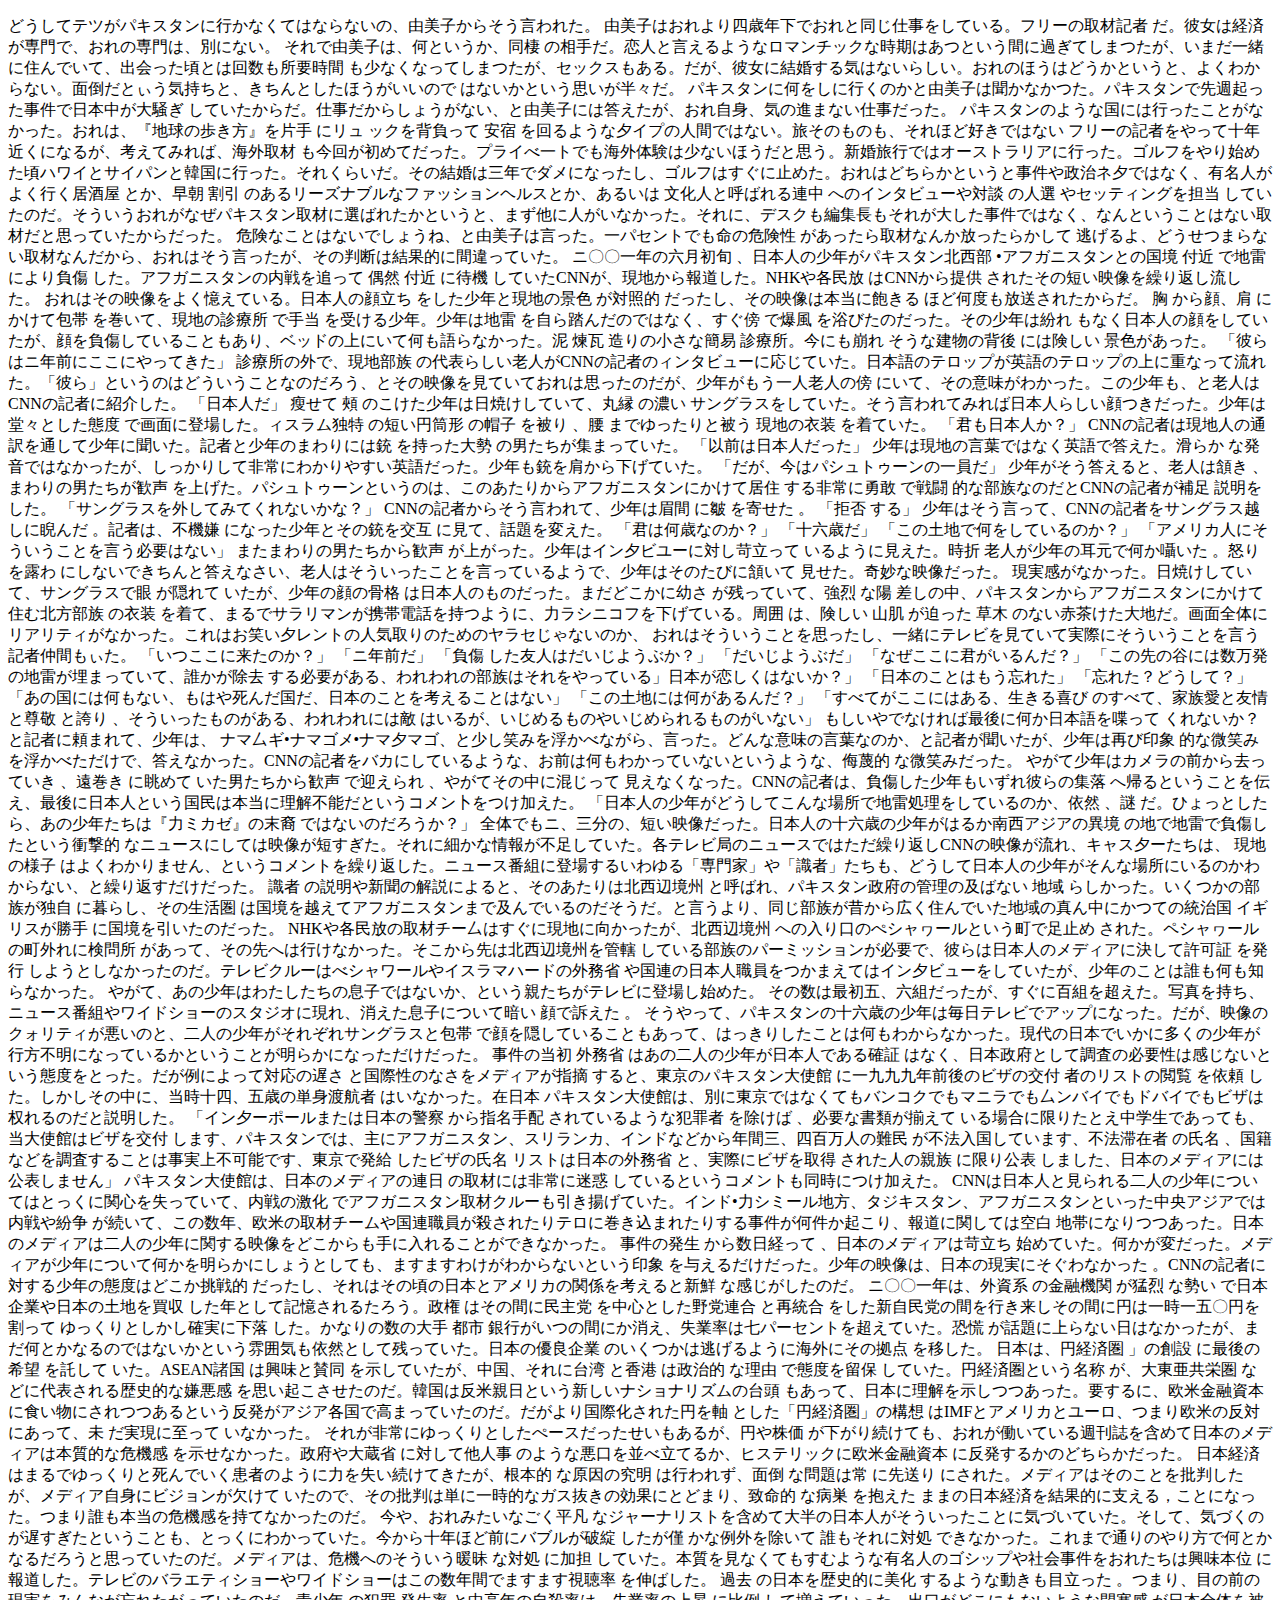
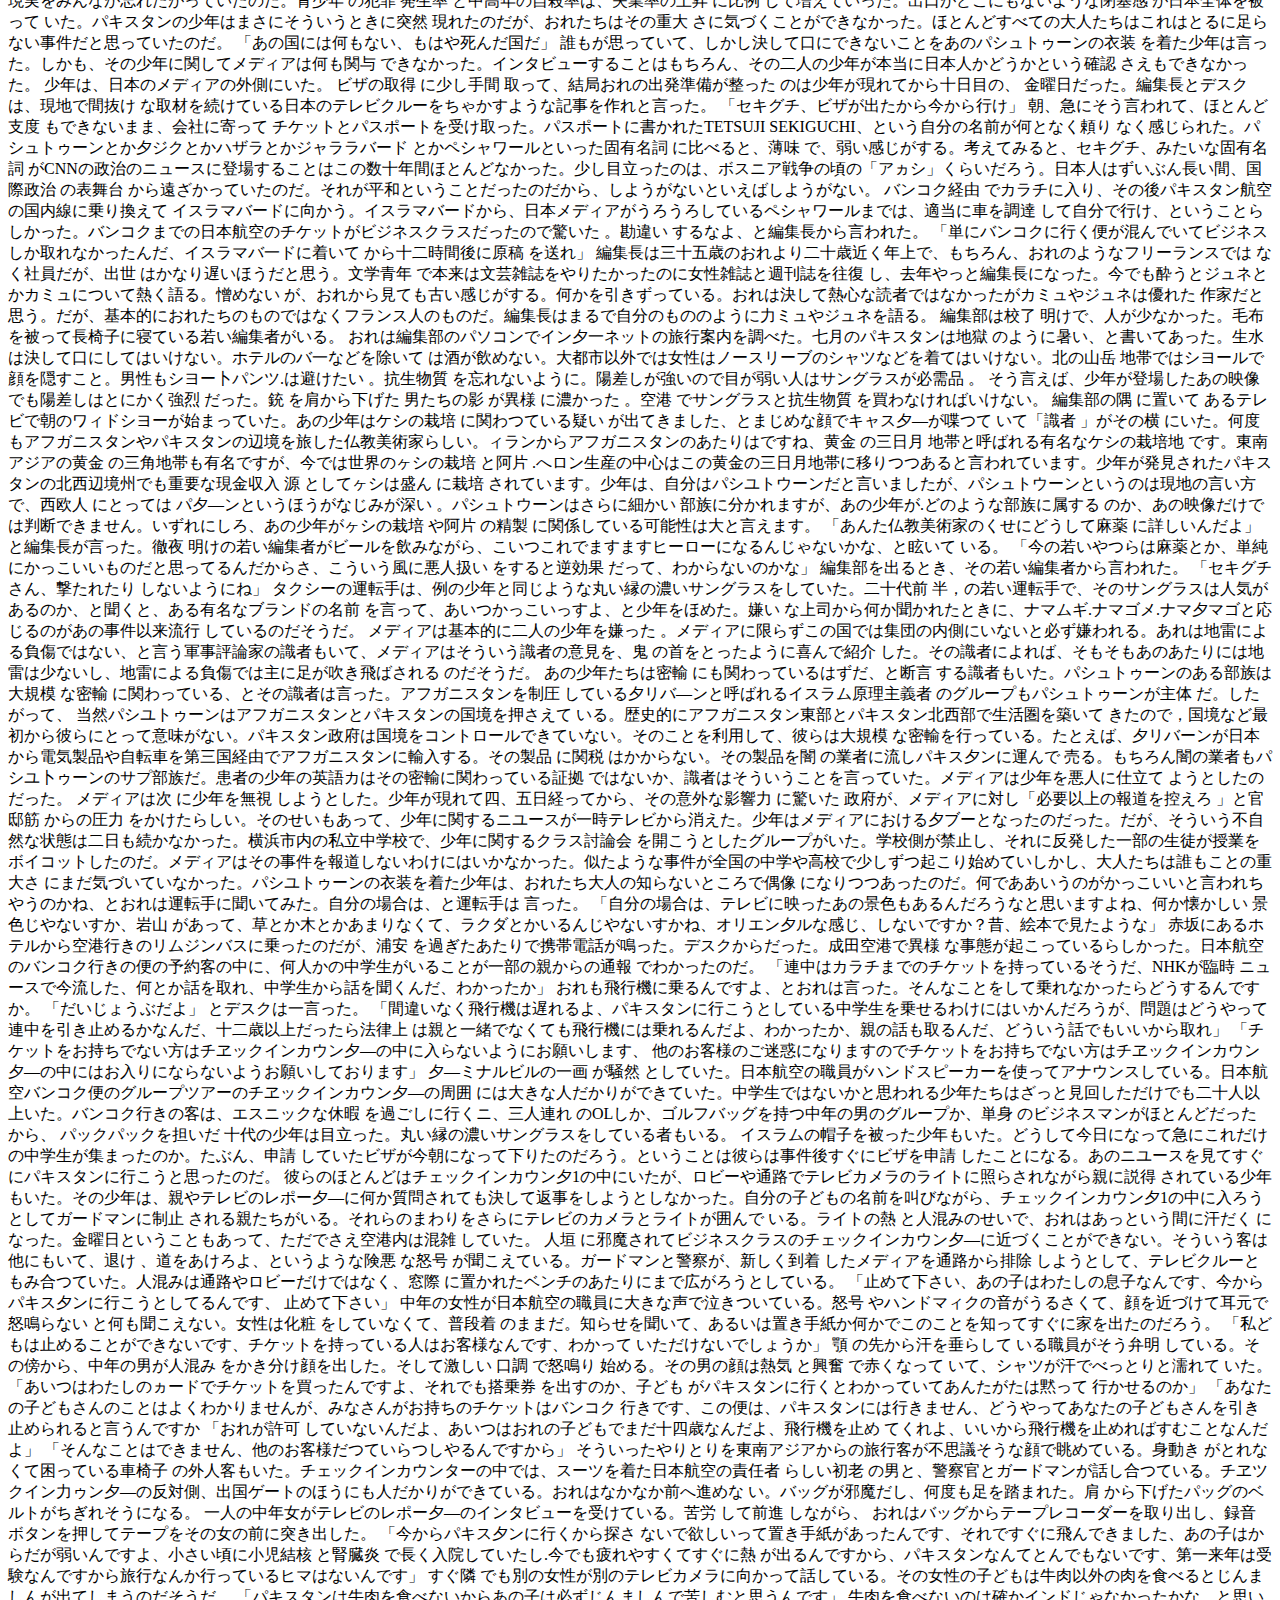
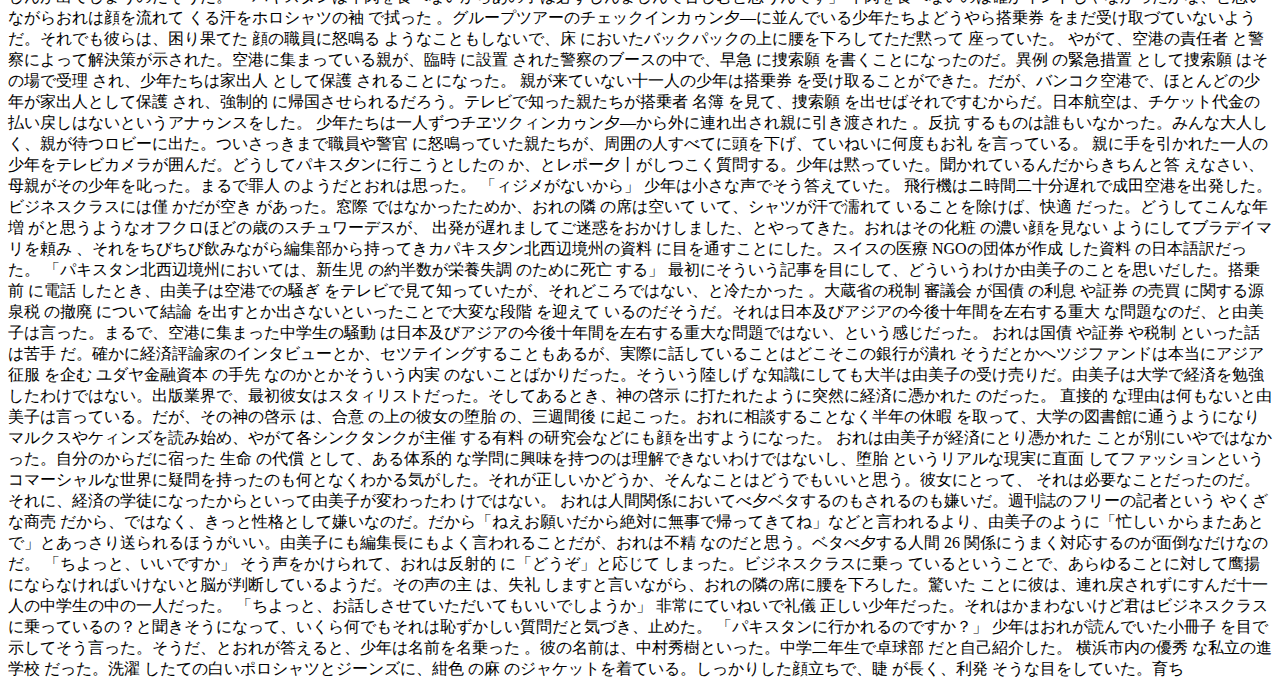
==== commit 19773efe: "Update murakami 1-23.html" ====
--- a/murakami 1-23.html
+++ b/murakami 1-23.html
@@ -14,7 +14,7 @@
 
     </Title>
 
-<link rel="stylesheet" type="text/css" href="style.css" />
+<link rel="stylesheet" type="text/css" href="/assets/css/style.scss" />
 
 </head><body>
 
